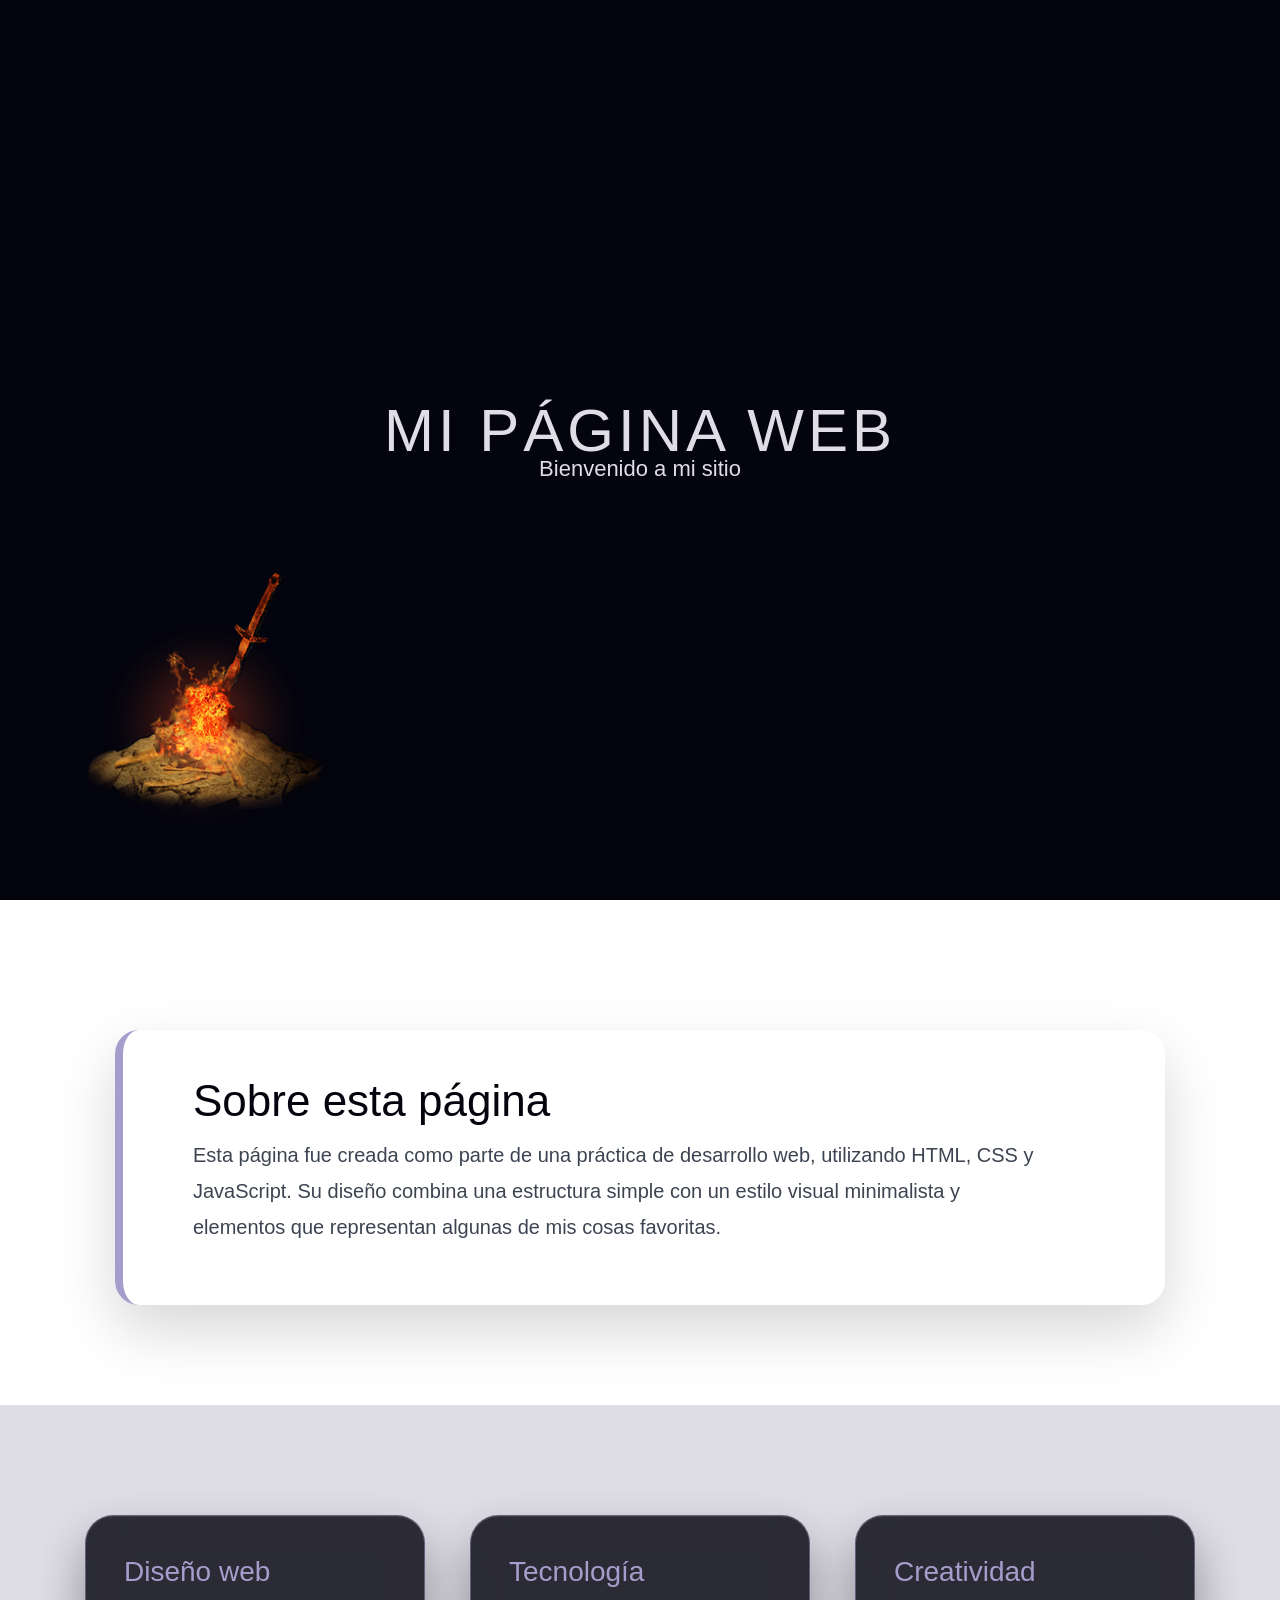
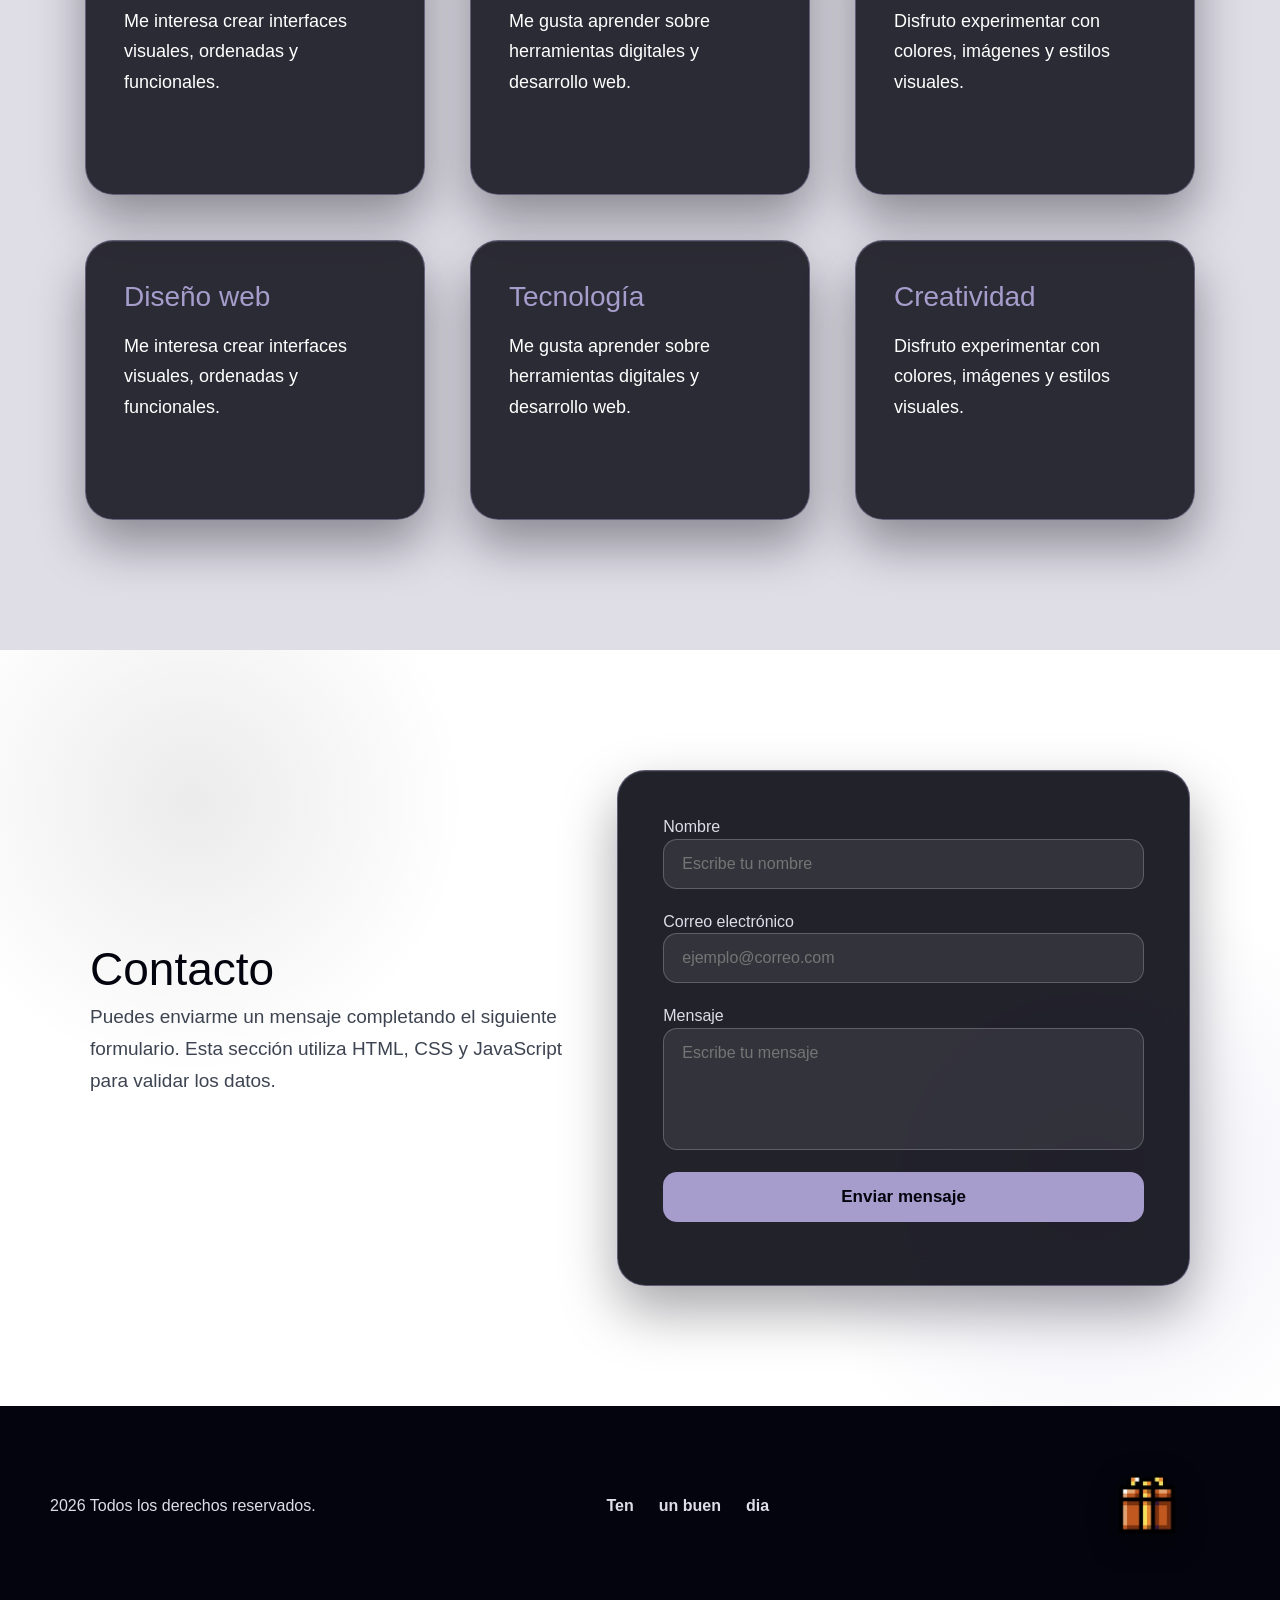
==== index.html @ 9cde6b30 "first commit" ====
<!DOCTYPE html>
<html lang="en">

<head>
    <meta charset="UTF-8">
    <meta name="viewport" content="width=device-width, initial-scale=1.0">
    <link rel="stylesheet" href="./styles/index.css">
    <link rel="stylesheet" href="./styles/Reset_styles.css">
    <title>mI WEB</title>
</head>

<body>
    <!-- Zona 1: Encabezado -->
    <header class="encabezado">
        <h1>Mi Página Web</h1>
        <p>Bienvenido a mi sitio</p>
        <img src="./assets/0_bca8b_759afe3e_orig1.webp" alt="Imagen decorativa" class="imagen-esquina">
    </header>

    <!-- Zona 2: Sobre esta página -->
    <section class="seccion-principal">
        <div class="seccion-contenedor">
            <h2>Sobre esta página</h2>
            <p>
                Esta página fue creada como parte de una práctica de desarrollo web,
                utilizando HTML, CSS y JavaScript. Su diseño combina una estructura simple
                con un estilo visual minimalista y elementos que representan algunas de mis cosas favoritas.
            </p>
        </div>
    </section>

    <!-- Zona 3: Intereses -->
    <main class="contenido">
        <article class="tarjeta">
            <h3>Diseño web</h3>
            <p>Me interesa crear interfaces visuales, ordenadas y funcionales.</p>
        </article>

        <article class="tarjeta">
            <h3>Tecnología</h3>
            <p>Me gusta aprender sobre herramientas digitales y desarrollo web.</p>
        </article>

        <article class="tarjeta">
            <h3>Creatividad</h3>
            <p>Disfruto experimentar con colores, imágenes y estilos visuales.</p>
        </article>
        <article class="tarjeta">
            <h3>Diseño web</h3>
            <p>Me interesa crear interfaces visuales, ordenadas y funcionales.</p>
        </article>

        <article class="tarjeta">
            <h3>Tecnología</h3>
            <p>Me gusta aprender sobre herramientas digitales y desarrollo web.</p>
        </article>

        <article class="tarjeta">
            <h3>Creatividad</h3>
            <p>Disfruto experimentar con colores, imágenes y estilos visuales.</p>
        </article>
    </main>

    <!-- Zona 4: Formulario de contacto -->
    <section class="seccion-contacto">
        <div class="contacto-contenedor">
            <div class="contacto-info">
                <h2>Contacto</h2>
                <p>
                    Puedes enviarme un mensaje completando el siguiente formulario.
                    Esta sección utiliza HTML, CSS y JavaScript para validar los datos.
                </p>
            </div>

            <form class="formulario-contacto" id="formularioContacto">
                <div class="campo-formulario">
                    <label for="nombre">Nombre</label>
                    <input type="text" id="nombre" name="nombre" placeholder="Escribe tu nombre">
                </div>

                <div class="campo-formulario">
                    <label for="correo">Correo electrónico</label>
                    <input type="email" id="correo" name="correo" placeholder="ejemplo@correo.com">
                </div>

                <div class="campo-formulario">
                    <label for="mensaje">Mensaje</label>
                    <textarea id="mensaje" name="mensaje" rows="5" placeholder="Escribe tu mensaje"></textarea>
                </div>

                <button type="submit" class="boton-enviar">Enviar mensaje</button>

                <p class="mensaje-formulario" id="mensajeFormulario"></p>
            </form>
        </div>
    </section>

    <!-- Zona 5: Pie de página -->
    <footer class="pie-pagina">
        <div class="footer-contenido">

            <div class="footer-texto">
                <p> 2026 Todos los derechos reservados.</p>
            </div>

            <div class="footer-links">
                <a href="#">Ten</a>
                <a href="#">un buen</a>
                <a href="#">dia</a>
            </div>

            <img src="./assets/Present.webp" alt="Imagen decorativa" class="imagen-footer">

        </div>
    </footer>

    <!-- Enlace con el archivo JavaScript -->
    <script src="script.js"></script>
</body>

</html>
---- styles/index.css ----
/* -------Zona 1: Encabezado------- */
.encabezado {
    height: 100vh;
    background-color: var(--color-primario);
    color: var(--color-secundario);

    display: flex;
    flex-direction: column;
    justify-content: center;
    align-items: center;

    text-align: center;

    position: relative;
    overflow: hidden;
}

.imagen-esquina {
    position: absolute;
    left: 80px;
    bottom: 80px;

    width: 250px;
    height: auto;
}

.encabezado h1 {
    font-size: 60px;
    margin: 0;
    letter-spacing: 4px;
    text-transform: uppercase;
}

.encabezado p {
    font-size: 22px;
    margin-top: 15px;
    color: var(--color-secundario );
}

/* -------Zona 2: Sobre esta página------- */

.seccion-principal {
    background-color: var(--base-100);
    color: var(--color-primario);

    padding: 130px 20px 100px;
}

.seccion-contenedor {
    max-width: 1050px;
    min-height: 260px;
    margin: 0 auto;

    background-color: rgba(255, 255, 255, 0.85);
    padding: 60px 70px;

    border-radius: 24px;
    border-left: 8px solid var(--c-purple);

    box-shadow: 0 25px 60px rgba(4, 4, 14, 0.16);

    display: flex;
    flex-direction: column;
    justify-content: center;
}

.seccion-contenedor h2 {
    margin: 0 0 25px 0;
    font-size: 44px;
    color: var(--color-primario);
}

.seccion-contenedor p {
    margin: 0;
    max-width: 850px;

    font-size: 20px;
    line-height: 1.8;
    color: var(--neutral);
}


/* -------Zona 3: Intereses------- */

.contenido {
    padding: 110px 60px 130px;

    display: flex;
    justify-content: center;
    align-items: stretch;
    gap: 45px;
    flex-wrap: wrap;
}

.tarjeta {
    width: 340px;
    min-height: 280px;

    background: rgba(4, 4, 14, 0.82);
    color: var(--base-100);

    padding: 45px 38px;
    border-radius: 28px;

    border: 1px solid rgba(166, 157, 204, 0.45);

    backdrop-filter: blur(18px);
    -webkit-backdrop-filter: blur(18px);

    box-shadow:
        0 25px 50px rgba(4, 4, 14, 0.38),
        inset 0 1px 0 rgba(255, 255, 255, 0.08);

    transition: 0.3s ease;
}

.tarjeta:hover {
    transform: translateY(-12px) scale(1.02);

    background: rgba(4, 4, 14, 0.9);

    box-shadow:
        0 35px 70px rgba(4, 4, 14, 0.48),
        0 0 30px rgba(166, 157, 204, 0.35);

    border-color: var(--c-purple);
}

.tarjeta h3 {
    margin: 0 0 22px 0;

    font-size: 28px;
    color: var(--c-purple);
}

.tarjeta p {
    margin: 0;

    font-size: 18px;
    line-height: 1.7;
    color: var(--secondary);
}

/* -------Zona 4: Formulario de contacto------- */

.seccion-contacto {
    background:
        radial-gradient(circle at 15% 20%, rgba(4, 4, 14, 0.08), transparent 22%),
        radial-gradient(circle at 85% 70%, rgba(166, 157, 204, 0.20), transparent 25%),
        var(--base-100);

    padding: 120px 60px;
    color: var(--color-primario);
}

.contacto-contenedor {
    max-width: 1100px;
    margin: 0 auto;

    display: grid;
    grid-template-columns: 1fr 1.2fr;
    gap: 50px;
    align-items: center;
}

.contacto-info h2 {
    font-size: 46px;
    margin: 0 0 20px 0;
    color: var(--color-primario);
}

.contacto-info p {
    font-size: 19px;
    line-height: 1.7;
    color: var(--neutral);
    margin: 0;
}

.formulario-contacto {
    background: rgba(4, 4, 14, 0.88);
    padding: 45px;
    border-radius: 28px;

    border: 1px solid rgba(166, 157, 204, 0.45);

    backdrop-filter: blur(18px);
    -webkit-backdrop-filter: blur(18px);

    box-shadow:
        0 25px 55px rgba(4, 4, 14, 0.35),
        inset 0 1px 0 rgba(255, 255, 255, 0.08);
}

.campo-formulario {
    display: flex;
    flex-direction: column;
    margin-bottom: 22px;
    color: var(--color-secundario);
}

.campo-formulario input,
.campo-formulario textarea {
    width: 100%;
    padding: 15px 18px;

    background-color: rgba(255, 255, 255, 0.08);
    color: var(--base-100);

    border: 1px solid rgba(223, 221, 230, 0.25);
    border-radius: 14px;

    font-size: 16px;
    outline: none;

    transition: 0.3s ease;
}

.campo-formulario input:focus,
.campo-formulario textarea:focus {
    border-color: var(--c-purple);
}

.campo-formulario textarea {
    resize: none;
}

.boton-enviar {
    width: 100%;
    padding: 15px 20px;

    background-color: var(--c-purple);
    color: var(--color-primario);

    border: none;
    border-radius: 14px;

    font-size: 17px;
    font-weight: bold;
    cursor: pointer;

    transition: 0.3s ease;
}

.boton-enviar:hover {
    background-color: var(--secondary);
    transform: translateY(-3px);
    box-shadow: 0 12px 25px rgba(166, 157, 204, 0.35);
}

.mensaje-formulario {
    margin-top: 18px;
    font-size: 15px;
    text-align: center;
    color: var(--secondary);
}

/* Responsive */
@media (max-width: 768px) {
    .seccion-contacto {
        padding: 80px 25px;
    }

    .contacto-contenedor {
        grid-template-columns: 1fr;
    }

    .contacto-info {
        text-align: center;
    }

    .contacto-info h2 {
        font-size: 38px;
    }

    .formulario-contacto {
        padding: 35px 25px;
    }
}

/* -------Zona 5: FOOTER------- */

.pie-pagina {
    background-color: var(--color-primario);
    color: var(--color-secundario);

    padding: 35px 50px;
    min-height: 15vh;

    display: flex;
    align-items: center;
}

.footer-contenido {
    width: 100%;

    display: flex;
    justify-content: space-between;
    align-items: center;
    gap: 30px;
}

.footer-texto h3 {
    margin: 0 0 10px 0;
    font-size: 28px;
    letter-spacing: 2px;
    color: var(--base-100);
}

.footer-texto p {
    margin: 0;
    color: var(--color-secundario );
}

.footer-links {
    display: flex;
    gap: 25px;
    flex-wrap: wrap;
}

.footer-links a {
    color: var(--color-secundario );
    text-decoration: none;
    font-weight: bold;
    transition: 0.3s ease;
}

.footer-links a:hover {
    color: var(--c-purple);
    transform: translateY(-3px);
}

.imagen-footer {
    width: 170px;
    height: auto;
    object-fit: contain;
    filter: drop-shadow(0 8px 15px rgba(0, 0, 0, 0.4));
}
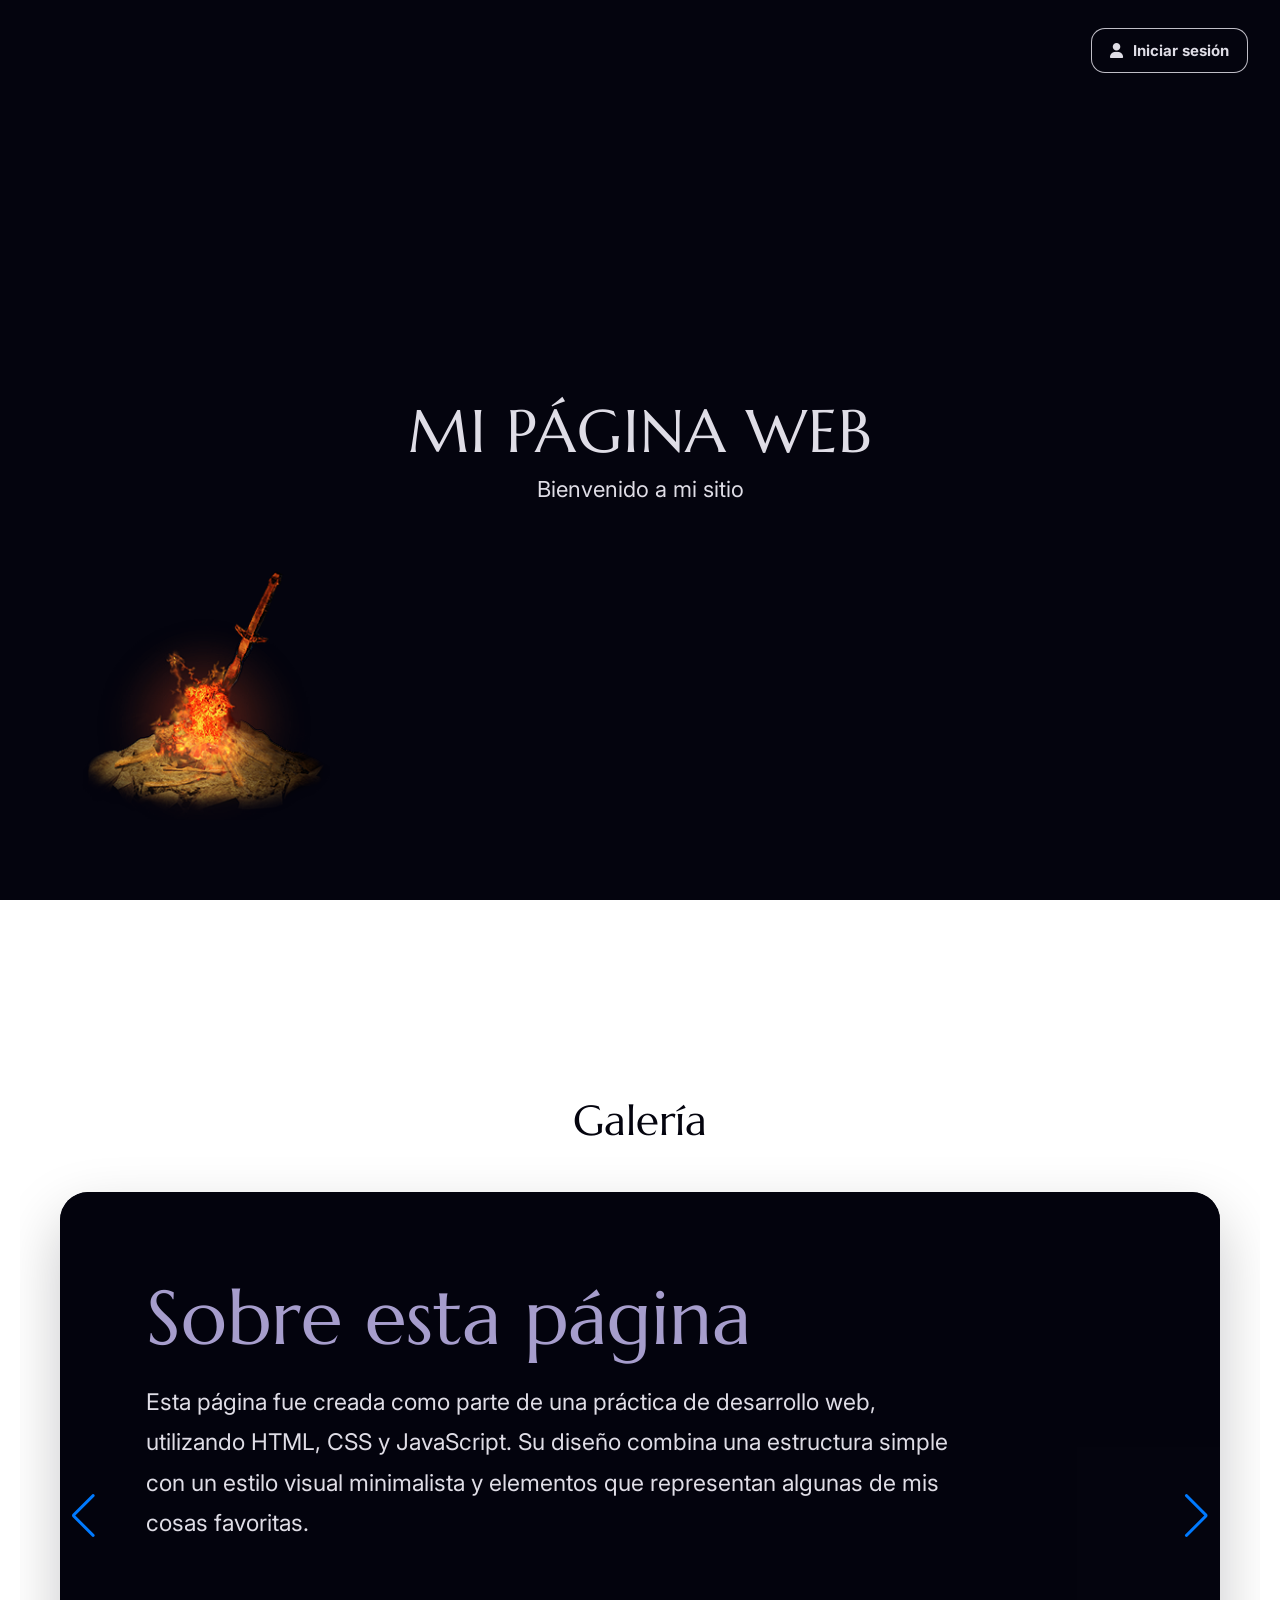
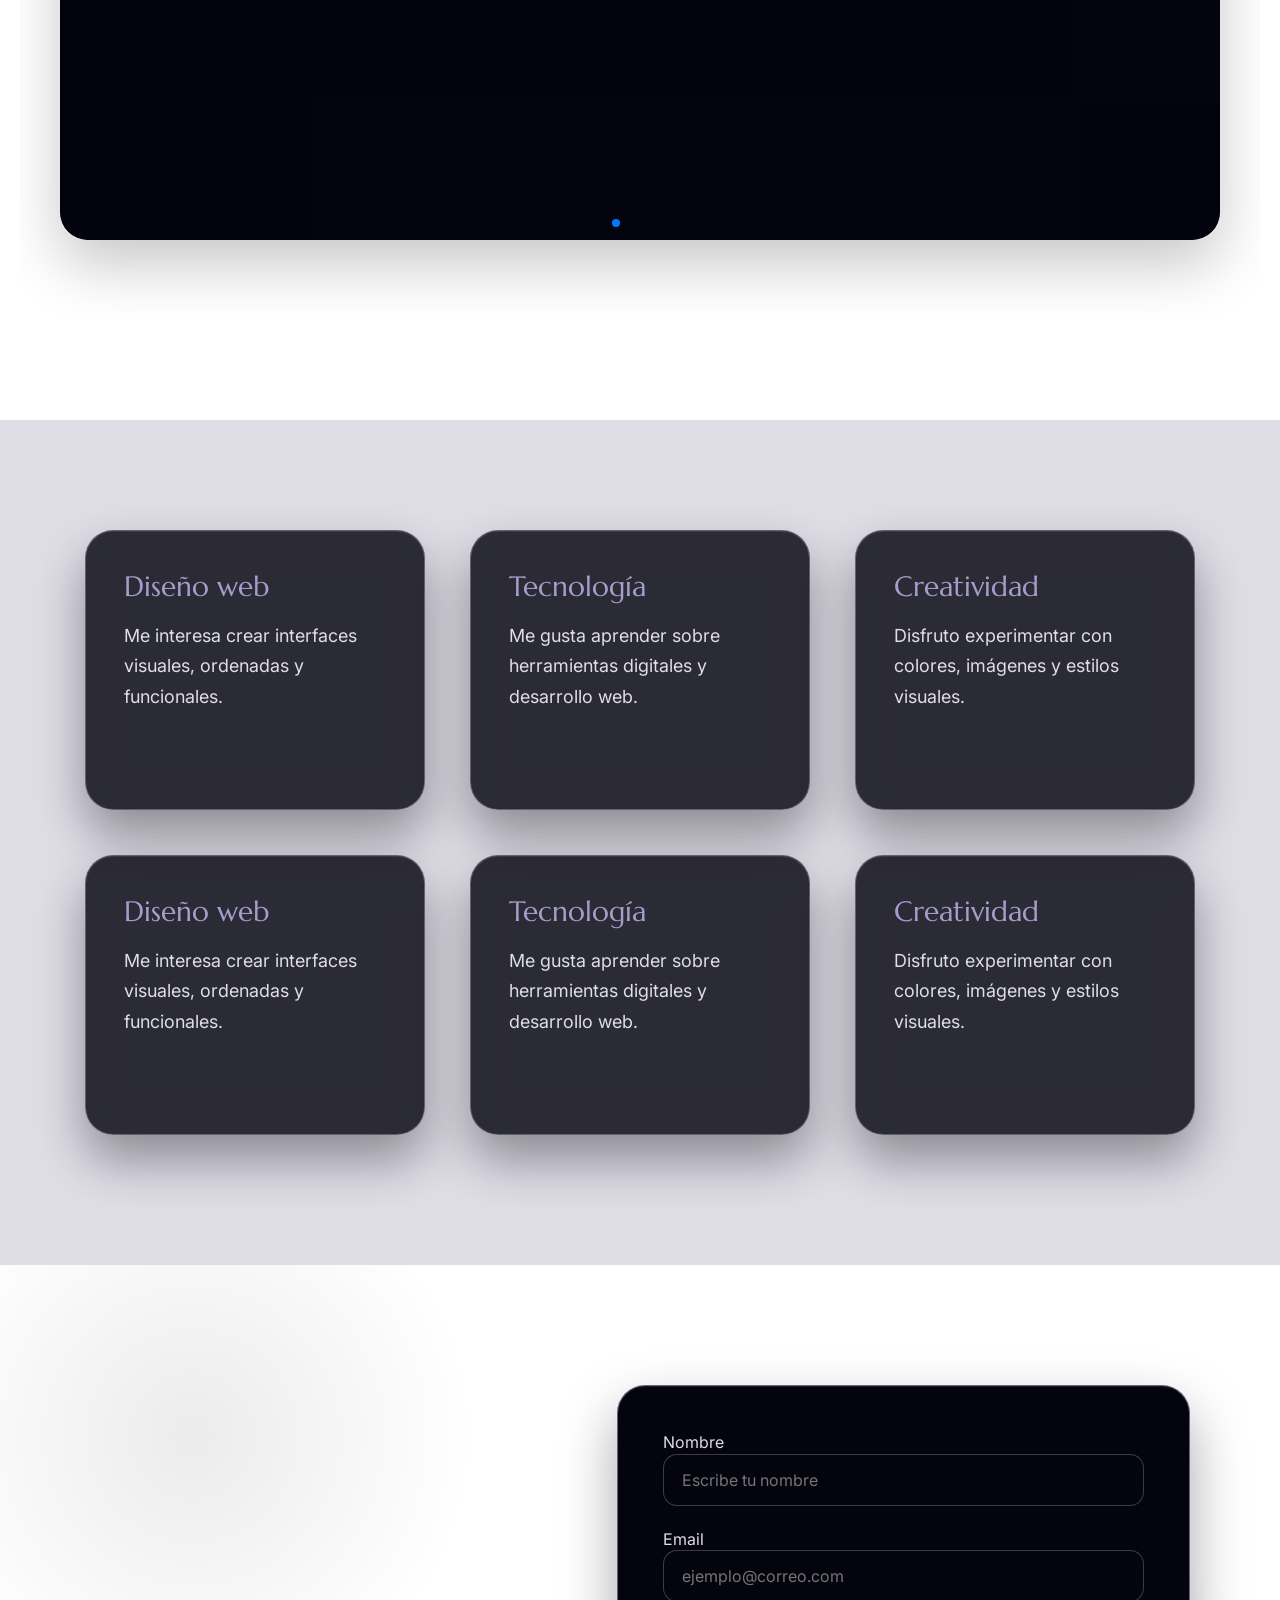
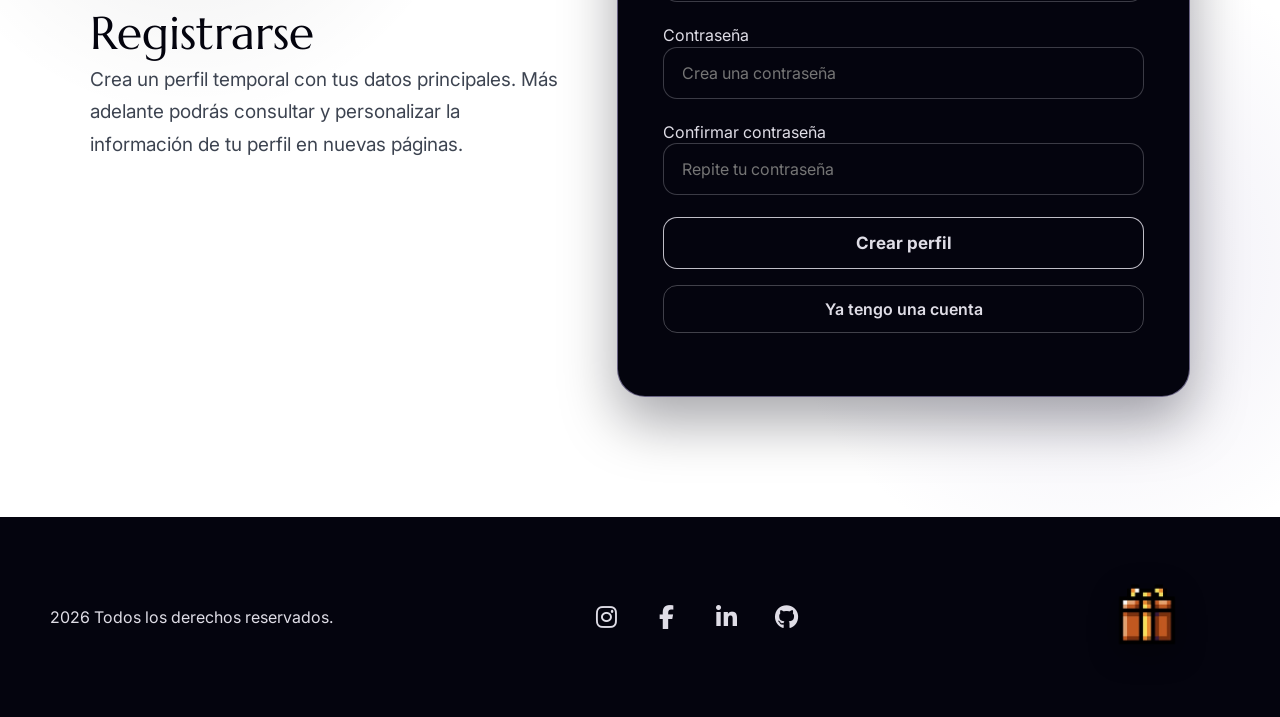
==== commit 75862e84: "segundo commit" ====
--- a/index.html
+++ b/index.html
@@ -1,17 +1,44 @@
 <!DOCTYPE html>
-<html lang="en">
+<html lang="es">
 
 <head>
     <meta charset="UTF-8">
     <meta name="viewport" content="width=device-width, initial-scale=1.0">
+    <!-- Fuentes del proyecto -->
+    <link rel="preconnect" href="https://fonts.googleapis.com">
+    <link rel="preconnect" href="https://fonts.gstatic.com" crossorigin>
+    <link
+        href="https://fonts.googleapis.com/css2?family=Inter:wght@400;500;600;700&family=Marcellus&display=swap"
+        rel="stylesheet">
     <link rel="stylesheet" href="./styles/index.css">
     <link rel="stylesheet" href="./styles/Reset_styles.css">
+    <link rel="stylesheet" href="./styles/swiper.css">
+    <link rel="stylesheet" href="https://cdnjs.cloudflare.com/ajax/libs/font-awesome/6.5.1/css/all.min.css">
+    <!-- Librería del slider -->
+    <link rel="stylesheet" href="https://cdn.jsdelivr.net/npm/swiper@11/swiper-bundle.min.css" />
+    <script src="https://cdn.jsdelivr.net/npm/swiper@11/swiper-bundle.min.js"></script>
     <title>mI WEB</title>
 </head>
 
 <body>
     <!-- Zona 1: Encabezado -->
     <header class="encabezado">
+        <button type="button" class="boton-login-hero boton-brasa" id="abrirLoginHero">
+            <i class="fa-solid fa-user" aria-hidden="true"></i>
+            Iniciar sesión
+        </button>
+
+        <!-- Brasas decorativas de la fogata -->
+        <div class="brasas" aria-hidden="true">
+            <span></span>
+            <span></span>
+            <span></span>
+            <span></span>
+            <span></span>
+            <span></span>
+            <span></span>
+            <span></span>
+        </div>
         <h1>Mi Página Web</h1>
         <p>Bienvenido a mi sitio</p>
         <img src="./assets/0_bca8b_759afe3e_orig1.webp" alt="Imagen decorativa" class="imagen-esquina">
@@ -19,14 +46,49 @@
 
     <!-- Zona 2: Sobre esta página -->
     <section class="seccion-principal">
-        <div class="seccion-contenedor">
-            <h2>Sobre esta página</h2>
-            <p>
-                Esta página fue creada como parte de una práctica de desarrollo web,
-                utilizando HTML, CSS y JavaScript. Su diseño combina una estructura simple
-                con un estilo visual minimalista y elementos que representan algunas de mis cosas favoritas.
-            </p>
-        </div>
+        <!-- Slider principal -->
+
+        <section class="slider-seccion">
+
+            <h2 class="slider-titulo">Galería</h2>
+
+            <div class="swiper miSlider">
+
+                <div class="swiper-wrapper">
+
+                    <div class="swiper-slide slide-intro">
+                        <h2>Sobre esta página</h2>
+                        <p>
+                            Esta página fue creada como parte de una práctica de desarrollo web,
+                            utilizando HTML, CSS y JavaScript. Su diseño combina una estructura simple
+                            con un estilo visual minimalista y elementos que representan algunas de mis cosas favoritas.
+                        </p>
+                    </div>
+
+                    <div class="swiper-slide tarjeta-slider">
+                        <img src="./assets/slide-01.jpg" alt="Ilustración estilo anime con guitarra">
+                    </div>
+
+                    <div class="swiper-slide tarjeta-slider">
+                        <img src="./assets/slide-02.jpg" alt="Ilustración estilo anime con fondo morado">
+                    </div>
+
+                    <div class="swiper-slide tarjeta-slider">
+                        <img src="./assets/slide-03.jpg" alt="Ilustración estilo anime con fondo azul">
+                    </div>
+
+                </div>
+
+                <!-- Flechas -->
+                <div class="swiper-button-next"></div>
+                <div class="swiper-button-prev"></div>
+
+                <!-- Paginación -->
+                <div class="swiper-pagination"></div>
+
+            </div>
+
+        </section>
     </section>
 
     <!-- Zona 3: Intereses -->
@@ -61,39 +123,102 @@
         </article>
     </main>
 
-    <!-- Zona 4: Formulario de contacto -->
+    <!-- Zona 4: Formulario de registro -->
     <section class="seccion-contacto">
         <div class="contacto-contenedor">
             <div class="contacto-info">
-                <h2>Contacto</h2>
+                <h2>Registrarse</h2>
                 <p>
-                    Puedes enviarme un mensaje completando el siguiente formulario.
-                    Esta sección utiliza HTML, CSS y JavaScript para validar los datos.
+                    Crea un perfil temporal con tus datos principales.
+                    Más adelante podrás consultar y personalizar la información de tu perfil en nuevas páginas.
                 </p>
             </div>
 
-            <form class="formulario-contacto" id="formularioContacto">
-                <div class="campo-formulario">
-                    <label for="nombre">Nombre</label>
-                    <input type="text" id="nombre" name="nombre" placeholder="Escribe tu nombre">
-                </div>
-
-                <div class="campo-formulario">
-                    <label for="correo">Correo electrónico</label>
-                    <input type="email" id="correo" name="correo" placeholder="ejemplo@correo.com">
-                </div>
-
-                <div class="campo-formulario">
-                    <label for="mensaje">Mensaje</label>
-                    <textarea id="mensaje" name="mensaje" rows="5" placeholder="Escribe tu mensaje"></textarea>
-                </div>
-
-                <button type="submit" class="boton-enviar">Enviar mensaje</button>
-
-                <p class="mensaje-formulario" id="mensajeFormulario"></p>
+            <form class="formulario-contacto" id="formularioRegistro">
+                <div class="campo-formulario">
+                    <label for="nombreRegistro">Nombre</label>
+                    <input type="text" id="nombreRegistro" name="nombre" placeholder="Escribe tu nombre">
+                </div>
+
+                <div class="campo-formulario">
+                    <label for="emailRegistro">Email</label>
+                    <input type="email" id="emailRegistro" name="email" placeholder="ejemplo@correo.com">
+                </div>
+
+                <div class="campo-formulario">
+                    <label for="passwordRegistro">Contraseña</label>
+                    <input type="password" id="passwordRegistro" name="password" placeholder="Crea una contraseña">
+                </div>
+
+                <div class="campo-formulario">
+                    <label for="confirmarPassword">Confirmar contraseña</label>
+                    <input type="password" id="confirmarPassword" name="confirmarPassword" placeholder="Repite tu contraseña">
+                </div>
+
+                <button type="submit" class="boton-enviar boton-brasa">Crear perfil</button>
+
+                <button type="button" class="boton-cuenta" id="abrirLogin">Ya tengo una cuenta</button>
+
+                <p class="mensaje-formulario" id="mensajeRegistro"></p>
             </form>
         </div>
     </section>
+
+    <div class="modal-login" id="modalLogin" aria-hidden="true">
+        <div class="modal-contenido" role="dialog" aria-modal="true" aria-labelledby="tituloLogin">
+            <button type="button" class="modal-cerrar" id="cerrarLogin" aria-label="Cerrar inicio de sesión">
+                <i class="fa-solid fa-xmark" aria-hidden="true"></i>
+            </button>
+
+            <div class="modal-vistas" id="modalVistas">
+                <div class="modal-panel">
+                    <h2 id="tituloLogin">Iniciar sesión</h2>
+                    <p>Ingresa tus datos para continuar con tu perfil temporal.</p>
+
+                    <form class="formulario-login" id="formularioLogin">
+                        <div class="campo-formulario">
+                            <label for="nombreLogin">Nombre</label>
+                            <input type="text" id="nombreLogin" name="nombre" placeholder="Escribe tu nombre">
+                        </div>
+
+                        <div class="campo-formulario">
+                            <label for="emailLogin">Email</label>
+                            <input type="email" id="emailLogin" name="email" placeholder="ejemplo@correo.com">
+                        </div>
+
+                        <div class="campo-formulario">
+                            <label for="passwordLogin">Contraseña</label>
+                            <input type="password" id="passwordLogin" name="password" placeholder="Escribe tu contraseña">
+                        </div>
+
+                        <button type="submit" class="boton-enviar boton-brasa">Entrar</button>
+
+                        <button type="button" class="boton-texto" id="abrirRecuperacion">Olvidé mi contraseña</button>
+
+                        <p class="mensaje-formulario" id="mensajeLogin"></p>
+                    </form>
+                </div>
+
+                <div class="modal-panel">
+                    <h2>Recuperar contraseña</h2>
+                    <p>Escribe el email de tu perfil temporal para iniciar el proceso de recuperación.</p>
+
+                    <form class="formulario-login" id="formularioRecuperacion">
+                        <div class="campo-formulario">
+                            <label for="emailRecuperacion">Email</label>
+                            <input type="email" id="emailRecuperacion" name="email" placeholder="ejemplo@correo.com">
+                        </div>
+
+                        <button type="submit" class="boton-enviar boton-brasa">Recuperar contraseña</button>
+
+                        <button type="button" class="boton-texto" id="volverLogin">Volver a iniciar sesión</button>
+
+                        <p class="mensaje-formulario" id="mensajeRecuperacion"></p>
+                    </form>
+                </div>
+            </div>
+        </div>
+    </div>
 
     <!-- Zona 5: Pie de página -->
     <footer class="pie-pagina">
@@ -104,9 +229,38 @@
             </div>
 
             <div class="footer-links">
-                <a href="#">Ten</a>
-                <a href="#">un buen</a>
-                <a href="#">dia</a>
+                <a href="#" aria-label="Instagram">
+                    <i class="fa-brands fa-instagram" aria-hidden="true"></i>
+                    <span class="icono-brasas" aria-hidden="true">
+                        <span></span>
+                        <span></span>
+                        <span></span>
+                    </span>
+                </a>
+                <a href="#" aria-label="Facebook">
+                    <i class="fa-brands fa-facebook-f" aria-hidden="true"></i>
+                    <span class="icono-brasas" aria-hidden="true">
+                        <span></span>
+                        <span></span>
+                        <span></span>
+                    </span>
+                </a>
+                <a href="#" aria-label="LinkedIn">
+                    <i class="fa-brands fa-linkedin-in" aria-hidden="true"></i>
+                    <span class="icono-brasas" aria-hidden="true">
+                        <span></span>
+                        <span></span>
+                        <span></span>
+                    </span>
+                </a>
+                <a href="#" aria-label="GitHub">
+                    <i class="fa-brands fa-github" aria-hidden="true"></i>
+                    <span class="icono-brasas" aria-hidden="true">
+                        <span></span>
+                        <span></span>
+                        <span></span>
+                    </span>
+                </a>
             </div>
 
             <img src="./assets/Present.webp" alt="Imagen decorativa" class="imagen-footer">
@@ -118,4 +272,4 @@
     <script src="script.js"></script>
 </body>
 
-</html>+</html>
--- a/styles/index.css
+++ b/styles/index.css
@@ -15,6 +15,129 @@
     overflow: hidden;
 }
 
+.boton-login-hero {
+    position: absolute !important;
+    top: 28px;
+    right: 32px;
+    left: auto;
+    bottom: auto;
+    z-index: 2;
+
+    display: inline-flex;
+    align-items: center;
+    justify-content: center;
+    gap: 10px;
+
+    padding: 12px 18px;
+    color: var(--color-primario);
+    background-color: var(--c-purple);
+    border-radius: 14px;
+    font-size: 15px;
+    font-weight: 700;
+    cursor: pointer;
+    transition: 0.3s ease;
+}
+
+.boton-login-hero:hover {
+    background-color: var(--color-secundario);
+    transform: translateY(-3px);
+    box-shadow: 0 12px 25px rgba(166, 157, 204, 0.35);
+}
+
+.boton-login-hero:focus-visible {
+    outline: 2px solid var(--color-secundario);
+    outline-offset: 4px;
+}
+
+/* Brasas animadas de la fogata */
+.brasas {
+    position: absolute;
+    left: 185px;
+    bottom: 190px;
+    width: 140px;
+    height: 180px;
+    pointer-events: none;
+}
+
+.brasas span {
+    position: absolute;
+    bottom: 0;
+    width: 5px;
+    height: 5px;
+    border-radius: 50%;
+    background-color: #f6a23a;
+    box-shadow: 0 0 12px rgba(246, 132, 39, 0.85);
+    opacity: 0;
+    animation: subir-brasa 4s linear infinite;
+}
+
+.brasas span:nth-child(1) {
+    left: 18px;
+    animation-delay: 0s;
+}
+
+.brasas span:nth-child(2) {
+    left: 42px;
+    width: 4px;
+    height: 4px;
+    animation-delay: 0.8s;
+}
+
+.brasas span:nth-child(3) {
+    left: 66px;
+    animation-delay: 1.5s;
+}
+
+.brasas span:nth-child(4) {
+    left: 88px;
+    width: 3px;
+    height: 3px;
+    animation-delay: 2.1s;
+}
+
+.brasas span:nth-child(5) {
+    left: 110px;
+    animation-delay: 2.8s;
+}
+
+.brasas span:nth-child(6) {
+    left: 28px;
+    width: 3px;
+    height: 3px;
+    animation-delay: 3.3s;
+}
+
+.brasas span:nth-child(7) {
+    left: 78px;
+    width: 4px;
+    height: 4px;
+    animation-delay: 3.7s;
+}
+
+.brasas span:nth-child(8) {
+    left: 122px;
+    width: 3px;
+    height: 3px;
+    animation-delay: 1.1s;
+}
+
+/* Movimiento suave de las brasas */
+@keyframes subir-brasa {
+    0% {
+        transform: translate(0, 0) scale(0.8);
+        opacity: 0;
+    }
+
+    20% {
+        opacity: 0.75;
+    }
+
+    100% {
+        transform: translate(18px, -160px) scale(0.35);
+        opacity: 0;
+    }
+}
+
 .imagen-esquina {
     position: absolute;
     left: 80px;
@@ -25,16 +148,47 @@
 }
 
 .encabezado h1 {
-    font-size: 60px;
+    max-width: min(900px, 90vw);
+    font-size: clamp(38px, 7vw, 60px);
+    line-height: 1.05;
     margin: 0;
-    letter-spacing: 4px;
+    letter-spacing: 1px;
     text-transform: uppercase;
+    position: relative;
+    z-index: 1;
 }
 
 .encabezado p {
     font-size: 22px;
     margin-top: 15px;
     color: var(--color-secundario );
+    position: relative;
+    z-index: 1;
+}
+
+/* Ajuste del encabezado en pantallas pequeñas */
+@media (max-width: 520px) {
+    .boton-login-hero {
+        top: 18px;
+        right: 18px;
+        left: auto;
+        bottom: auto;
+        padding: 10px 13px;
+        font-size: 14px;
+    }
+
+    .imagen-esquina {
+        left: 50%;
+        bottom: 80px;
+        width: 220px;
+        transform: translateX(-50%);
+    }
+
+    .brasas {
+        left: 50%;
+        bottom: 190px;
+        transform: translateX(-50%);
+    }
 }
 
 /* -------Zona 2: Sobre esta página------- */
@@ -177,14 +331,14 @@
 }
 
 .formulario-contacto {
-    background: rgba(4, 4, 14, 0.88);
+    background: var(--color-primario);
     padding: 45px;
     border-radius: 28px;
 
-    border: 1px solid rgba(166, 157, 204, 0.45);
-
-    backdrop-filter: blur(18px);
-    -webkit-backdrop-filter: blur(18px);
+    border: 1px solid rgba(166, 157, 204, 0.62);
+
+    backdrop-filter: none;
+    -webkit-backdrop-filter: none;
 
     box-shadow:
         0 25px 55px rgba(4, 4, 14, 0.35),
@@ -203,7 +357,7 @@
     width: 100%;
     padding: 15px 18px;
 
-    background-color: rgba(255, 255, 255, 0.08);
+    background-color: var(--color-primario);
     color: var(--base-100);
 
     border: 1px solid rgba(223, 221, 230, 0.25);
@@ -245,6 +399,25 @@
     background-color: var(--secondary);
     transform: translateY(-3px);
     box-shadow: 0 12px 25px rgba(166, 157, 204, 0.35);
+}
+
+.boton-cuenta {
+    width: 100%;
+    margin-top: 16px;
+    color: var(--color-secundario);
+    border: 1px solid rgba(223, 221, 230, 0.28);
+    border-radius: 14px;
+    padding: 13px 20px;
+    font-size: 16px;
+    font-weight: 600;
+    cursor: pointer;
+    transition: 0.3s ease;
+}
+
+.boton-cuenta:hover {
+    color: var(--color-primario);
+    background-color: var(--color-secundario);
+    transform: translateY(-3px);
 }
 
 .mensaje-formulario {
@@ -254,6 +427,138 @@
     color: var(--secondary);
 }
 
+.mensaje-formulario.activo {
+    min-height: 22px;
+}
+
+.modal-login {
+    position: fixed;
+    inset: 0;
+    z-index: 20;
+    background-color: rgba(4, 4, 14, 0.72);
+    padding: 24px;
+
+    display: grid;
+    place-items: center;
+
+    opacity: 0;
+    visibility: hidden;
+    pointer-events: none;
+    transition: 0.3s ease;
+}
+
+.modal-login.activo {
+    opacity: 1;
+    visibility: visible;
+    pointer-events: auto;
+}
+
+.modal-contenido {
+    width: min(100%, 480px);
+    max-height: min(680px, 90vh);
+    overflow: hidden;
+    position: relative;
+
+    background: var(--color-primario);
+    color: var(--color-secundario);
+    padding: 0;
+    border-radius: 24px;
+    border: 1px solid rgba(166, 157, 204, 0.45);
+    box-shadow:
+        0 30px 80px rgba(4, 4, 14, 0.55),
+        inset 0 1px 0 rgba(255, 255, 255, 0.08);
+
+    transform: translateY(16px) scale(0.98);
+    transition: 0.3s ease;
+}
+
+.modal-login.activo .modal-contenido {
+    transform: translateY(0) scale(1);
+}
+
+.modal-vistas {
+    width: 100%;
+    display: flex;
+    transition: transform 0.45s ease;
+    will-change: transform;
+}
+
+.modal-login.recuperando .modal-vistas {
+    transform: translateX(-100%);
+}
+
+.modal-panel {
+    width: 100%;
+    min-width: 100%;
+    max-width: 100%;
+    padding: 44px;
+    max-height: min(590px, 82vh);
+    overflow-y: auto;
+    flex: 0 0 100%;
+    scrollbar-width: none;
+}
+
+.modal-panel::-webkit-scrollbar {
+    display: none;
+}
+
+.modal-contenido h2 {
+    margin: 0 0 14px;
+    font-size: 36px;
+    color: var(--c-purple);
+}
+
+.modal-contenido p {
+    margin: 0 0 28px;
+    color: var(--color-secundario);
+    line-height: 1.6;
+}
+
+.modal-cerrar {
+    width: 40px;
+    height: 40px;
+    position: absolute;
+    top: 18px;
+    right: 18px;
+    z-index: 2;
+
+    color: var(--color-secundario);
+    border: 1px solid rgba(223, 221, 230, 0.34);
+    border-radius: 50%;
+    cursor: pointer;
+
+    display: grid;
+    place-items: center;
+    transition: 0.3s ease;
+}
+
+.modal-cerrar:hover {
+    color: var(--color-primario);
+    background-color: var(--color-secundario);
+}
+
+.boton-enviar:focus-visible,
+.boton-cuenta:focus-visible,
+.boton-texto:focus-visible,
+.modal-cerrar:focus-visible {
+    outline: 2px solid var(--c-purple);
+    outline-offset: 4px;
+}
+
+.boton-texto {
+    margin: 16px auto 0;
+    color: var(--c-purple);
+    font-size: 15px;
+    font-weight: 600;
+    cursor: pointer;
+    transition: 0.3s ease;
+}
+
+.boton-texto:hover {
+    color: var(--color-secundario);
+    transform: translateY(-2px);
+}
+
 /* Responsive */
 @media (max-width: 768px) {
     .seccion-contacto {
@@ -275,9 +580,21 @@
     .formulario-contacto {
         padding: 35px 25px;
     }
-}
-
-/* -------Zona 5: FOOTER------- */
+
+    .modal-contenido {
+        width: min(100%, 430px);
+    }
+
+    .modal-panel {
+        padding: 38px 24px 28px;
+    }
+
+    .modal-contenido h2 {
+        font-size: 31px;
+    }
+}
+
+/* -------Zona 5: Pie de página------- */
 
 .pie-pagina {
     background-color: var(--color-primario);
@@ -313,20 +630,97 @@
 
 .footer-links {
     display: flex;
-    gap: 25px;
+    gap: 18px;
     flex-wrap: wrap;
+    align-items: center;
 }
 
 .footer-links a {
-    color: var(--color-secundario );
+    width: 42px;
+    height: 42px;
+    color: var(--color-secundario);
     text-decoration: none;
-    font-weight: bold;
+    font-size: 24px;
+    line-height: 1;
+    border-radius: 50%;
+    display: grid;
+    place-items: center;
+    position: relative;
+    overflow: visible;
     transition: 0.3s ease;
 }
 
 .footer-links a:hover {
-    color: var(--c-purple);
+    color: var(--color-secundario);
     transform: translateY(-3px);
+    text-shadow: 0 0 16px rgba(223, 221, 230, 0.65);
+}
+
+.footer-links a:focus-visible {
+    outline: 2px solid var(--c-purple);
+    outline-offset: 5px;
+}
+
+.footer-links i {
+    position: relative;
+    z-index: 1;
+}
+
+.icono-brasas {
+    position: absolute;
+    inset: auto auto 50% 50%;
+    width: 48px;
+    height: 58px;
+    transform: translate(-50%, 50%);
+    pointer-events: none;
+}
+
+.icono-brasas span {
+    position: absolute;
+    bottom: 12px;
+    width: 4px;
+    height: 4px;
+    border-radius: 50%;
+    background-color: #f6a23a;
+    box-shadow: 0 0 12px rgba(246, 132, 39, 0.85);
+    opacity: 0;
+}
+
+.footer-links a:hover .icono-brasas span,
+.footer-links a:focus-visible .icono-brasas span {
+    animation: subir-brasa-footer 1.7s linear infinite;
+}
+
+.icono-brasas span:nth-child(1) {
+    left: 13px;
+}
+
+.icono-brasas span:nth-child(2) {
+    left: 23px;
+    width: 3px;
+    height: 3px;
+    animation-delay: 0.35s;
+}
+
+.icono-brasas span:nth-child(3) {
+    left: 32px;
+    animation-delay: 0.7s;
+}
+
+@keyframes subir-brasa-footer {
+    0% {
+        transform: translate(0, 0) scale(0.8);
+        opacity: 0;
+    }
+
+    20% {
+        opacity: 0.75;
+    }
+
+    100% {
+        transform: translate(10px, -54px) scale(0.35);
+        opacity: 0;
+    }
 }
 
 .imagen-footer {
@@ -334,4 +728,361 @@
     height: auto;
     object-fit: contain;
     filter: drop-shadow(0 8px 15px rgba(0, 0, 0, 0.4));
-}+}
+
+/* -------Pagina de perfil------- */
+
+.pagina-perfil {
+    min-height: 100vh;
+    background:
+        radial-gradient(circle at 20% 25%, rgba(166, 157, 204, 0.18), transparent 28%),
+        var(--color-primario);
+    color: var(--color-secundario);
+}
+
+.perfil-contenedor {
+    min-height: 100vh;
+    padding: 70px 24px;
+    display: grid;
+    place-items: center;
+}
+
+.perfil-tarjeta {
+    width: min(100%, 620px);
+    padding: 46px;
+    background: rgba(255, 255, 255, 0.08);
+    border: 1px solid rgba(166, 157, 204, 0.45);
+    border-radius: 24px;
+    box-shadow:
+        0 30px 80px rgba(0, 0, 0, 0.38),
+        inset 0 1px 0 rgba(255, 255, 255, 0.08);
+}
+
+.perfil-etiqueta {
+    margin: 0 0 12px;
+    color: var(--c-purple);
+    font-weight: 700;
+    text-transform: uppercase;
+    letter-spacing: 1px;
+}
+
+.perfil-tarjeta h1 {
+    margin: 0 0 34px;
+    font-size: clamp(38px, 7vw, 58px);
+    line-height: 1.05;
+}
+
+.perfil-datos {
+    display: grid;
+    gap: 16px;
+}
+
+.perfil-datos div {
+    padding: 18px 20px;
+    border: 1px solid rgba(223, 221, 230, 0.18);
+    border-radius: 14px;
+    background-color: rgba(4, 4, 14, 0.38);
+}
+
+.perfil-datos span {
+    display: block;
+    margin-bottom: 7px;
+    color: var(--c-purple);
+    font-size: 14px;
+    font-weight: 700;
+    text-transform: uppercase;
+}
+
+.perfil-datos strong {
+    display: block;
+    color: var(--color-secundario);
+    font-size: 20px;
+    line-height: 1.35;
+    overflow-wrap: anywhere;
+}
+
+.perfil-volver {
+    width: fit-content;
+    margin-top: 30px;
+    padding: 13px 20px;
+    color: var(--color-primario);
+    background-color: var(--c-purple);
+    border-radius: 14px;
+    font-weight: 700;
+    transition: 0.3s ease;
+}
+
+.perfil-volver:hover {
+    background-color: var(--color-secundario);
+    transform: translateY(-3px);
+}
+
+.perfil-imagen-boton {
+    width: 150px;
+    height: 150px;
+    margin: 0 0 30px;
+    border: 2px solid rgba(223, 221, 230, 0.58);
+    border-radius: 50%;
+    overflow: hidden;
+    cursor: pointer;
+    transition: 0.3s ease;
+}
+
+.perfil-imagen-boton:hover {
+    transform: translateY(-4px);
+    box-shadow: 0 0 26px rgba(223, 221, 230, 0.32);
+}
+
+.perfil-imagen-boton img {
+    width: 100%;
+    height: 100%;
+    object-fit: cover;
+}
+
+.modal-imagen-perfil {
+    position: fixed;
+    inset: 0;
+    z-index: 30;
+    background-color: rgba(4, 4, 14, 0.76);
+    padding: 24px;
+
+    display: grid;
+    place-items: center;
+
+    opacity: 0;
+    visibility: hidden;
+    pointer-events: none;
+    transition: 0.3s ease;
+}
+
+.modal-imagen-perfil.activo {
+    opacity: 1;
+    visibility: visible;
+    pointer-events: auto;
+}
+
+.selector-imagen {
+    width: min(100%, 560px);
+    position: relative;
+    padding: 44px;
+    color: var(--color-secundario);
+    background-color: var(--color-primario);
+    border: 1px solid rgba(223, 221, 230, 0.42);
+    border-radius: 24px;
+    box-shadow: 0 30px 80px rgba(0, 0, 0, 0.5);
+    overflow: hidden;
+}
+
+.selector-imagen h2 {
+    margin: 0 0 12px;
+    color: var(--c-purple);
+    font-size: 36px;
+}
+
+.selector-imagen p {
+    margin: 0 0 28px;
+    color: var(--color-secundario);
+}
+
+.carrusel-perfil {
+    display: grid;
+    grid-template-columns: 44px 1fr 44px;
+    gap: 14px;
+    align-items: center;
+}
+
+.carrusel-ventana {
+    overflow: hidden;
+    border-radius: 18px;
+}
+
+.carrusel-pista {
+    display: flex;
+    transition: transform 0.4s ease;
+}
+
+.opcion-imagen {
+    min-width: 100%;
+    aspect-ratio: 1;
+    border: 2px solid transparent;
+    border-radius: 18px;
+    overflow: hidden;
+    cursor: pointer;
+    transition: 0.3s ease;
+}
+
+.opcion-imagen.activa {
+    border-color: var(--color-secundario);
+    box-shadow: 0 0 24px rgba(223, 221, 230, 0.24);
+}
+
+.opcion-imagen img {
+    width: 100%;
+    height: 100%;
+    object-fit: cover;
+}
+
+.carrusel-control {
+    width: 44px;
+    height: 44px;
+    color: var(--color-secundario);
+    border: 1px solid rgba(223, 221, 230, 0.5);
+    border-radius: 50%;
+    font-size: 34px;
+    line-height: 1;
+    cursor: pointer;
+    transition: 0.3s ease;
+}
+
+.carrusel-control:hover {
+    color: var(--color-primario);
+    background-color: var(--color-secundario);
+}
+
+.selector-confirmar {
+    width: 100%;
+    margin-top: 24px;
+    display: block;
+    text-align: center;
+}
+
+/* Boton reutilizable con cenizas */
+.boton-brasa {
+    position: relative;
+    overflow: visible;
+    color: var(--color-secundario);
+    background-color: var(--color-primario);
+    border: 1px solid rgba(223, 221, 230, 0.86);
+    box-shadow: none;
+}
+
+.boton-brasa::before,
+.boton-brasa::after {
+    content: "";
+    position: absolute;
+    bottom: 9px;
+    width: 5px;
+    height: 5px;
+    border-radius: 50%;
+    background-color: #f6a23a;
+    box-shadow: 0 0 12px rgba(246, 132, 39, 0.85);
+    opacity: 0;
+    pointer-events: none;
+}
+
+.boton-brasa::before {
+    left: 28%;
+}
+
+.boton-brasa::after {
+    left: 62%;
+    width: 4px;
+    height: 4px;
+    animation-delay: 0.36s;
+}
+
+.boton-brasa i::after {
+    content: "";
+    position: absolute;
+    left: 145%;
+    bottom: -2px;
+    width: 3px;
+    height: 3px;
+    border-radius: 50%;
+    background-color: #f6a23a;
+    box-shadow: 0 0 10px rgba(246, 132, 39, 0.8);
+    opacity: 0;
+    pointer-events: none;
+}
+
+.boton-brasa:hover,
+.boton-brasa:focus-visible {
+    color: var(--color-secundario);
+    background-color: var(--color-primario);
+    transform: translateY(-3px);
+    box-shadow:
+        0 14px 30px rgba(223, 221, 230, 0.34),
+        0 0 18px rgba(223, 221, 230, 0.45);
+}
+
+.boton-brasa:hover::before,
+.boton-brasa:hover::after,
+.boton-brasa:focus-visible::before,
+.boton-brasa:focus-visible::after {
+    animation: ceniza-boton-izquierda 1.55s linear infinite;
+}
+
+.boton-brasa:hover::after,
+.boton-brasa:focus-visible::after {
+    animation-name: ceniza-boton-derecha;
+}
+
+.boton-brasa:hover i::after,
+.boton-brasa:focus-visible i::after {
+    animation: ceniza-boton-centro 1.55s linear infinite 0.18s;
+}
+
+@keyframes ceniza-boton-izquierda {
+    0% {
+        transform: translate(0, 0) scale(0.75);
+        opacity: 0;
+    }
+
+    20% {
+        opacity: 0.78;
+    }
+
+    100% {
+        transform: translate(-14px, -44px) scale(0.28);
+        opacity: 0;
+    }
+}
+
+@keyframes ceniza-boton-derecha {
+    0% {
+        transform: translate(0, 0) scale(0.72);
+        opacity: 0;
+    }
+
+    22% {
+        opacity: 0.72;
+    }
+
+    100% {
+        transform: translate(18px, -38px) scale(0.3);
+        opacity: 0;
+    }
+}
+
+@keyframes ceniza-boton-centro {
+    0% {
+        transform: translate(0, 0) scale(0.7);
+        opacity: 0;
+    }
+
+    18% {
+        opacity: 0.68;
+    }
+
+    100% {
+        transform: translate(4px, -50px) scale(0.25);
+        opacity: 0;
+    }
+}
+
+@media (max-width: 560px) {
+    .selector-imagen {
+        padding: 38px 22px 26px;
+    }
+
+    .carrusel-perfil {
+        grid-template-columns: 38px 1fr 38px;
+        gap: 10px;
+    }
+
+    .carrusel-control {
+        width: 38px;
+        height: 38px;
+        font-size: 28px;
+    }
+}
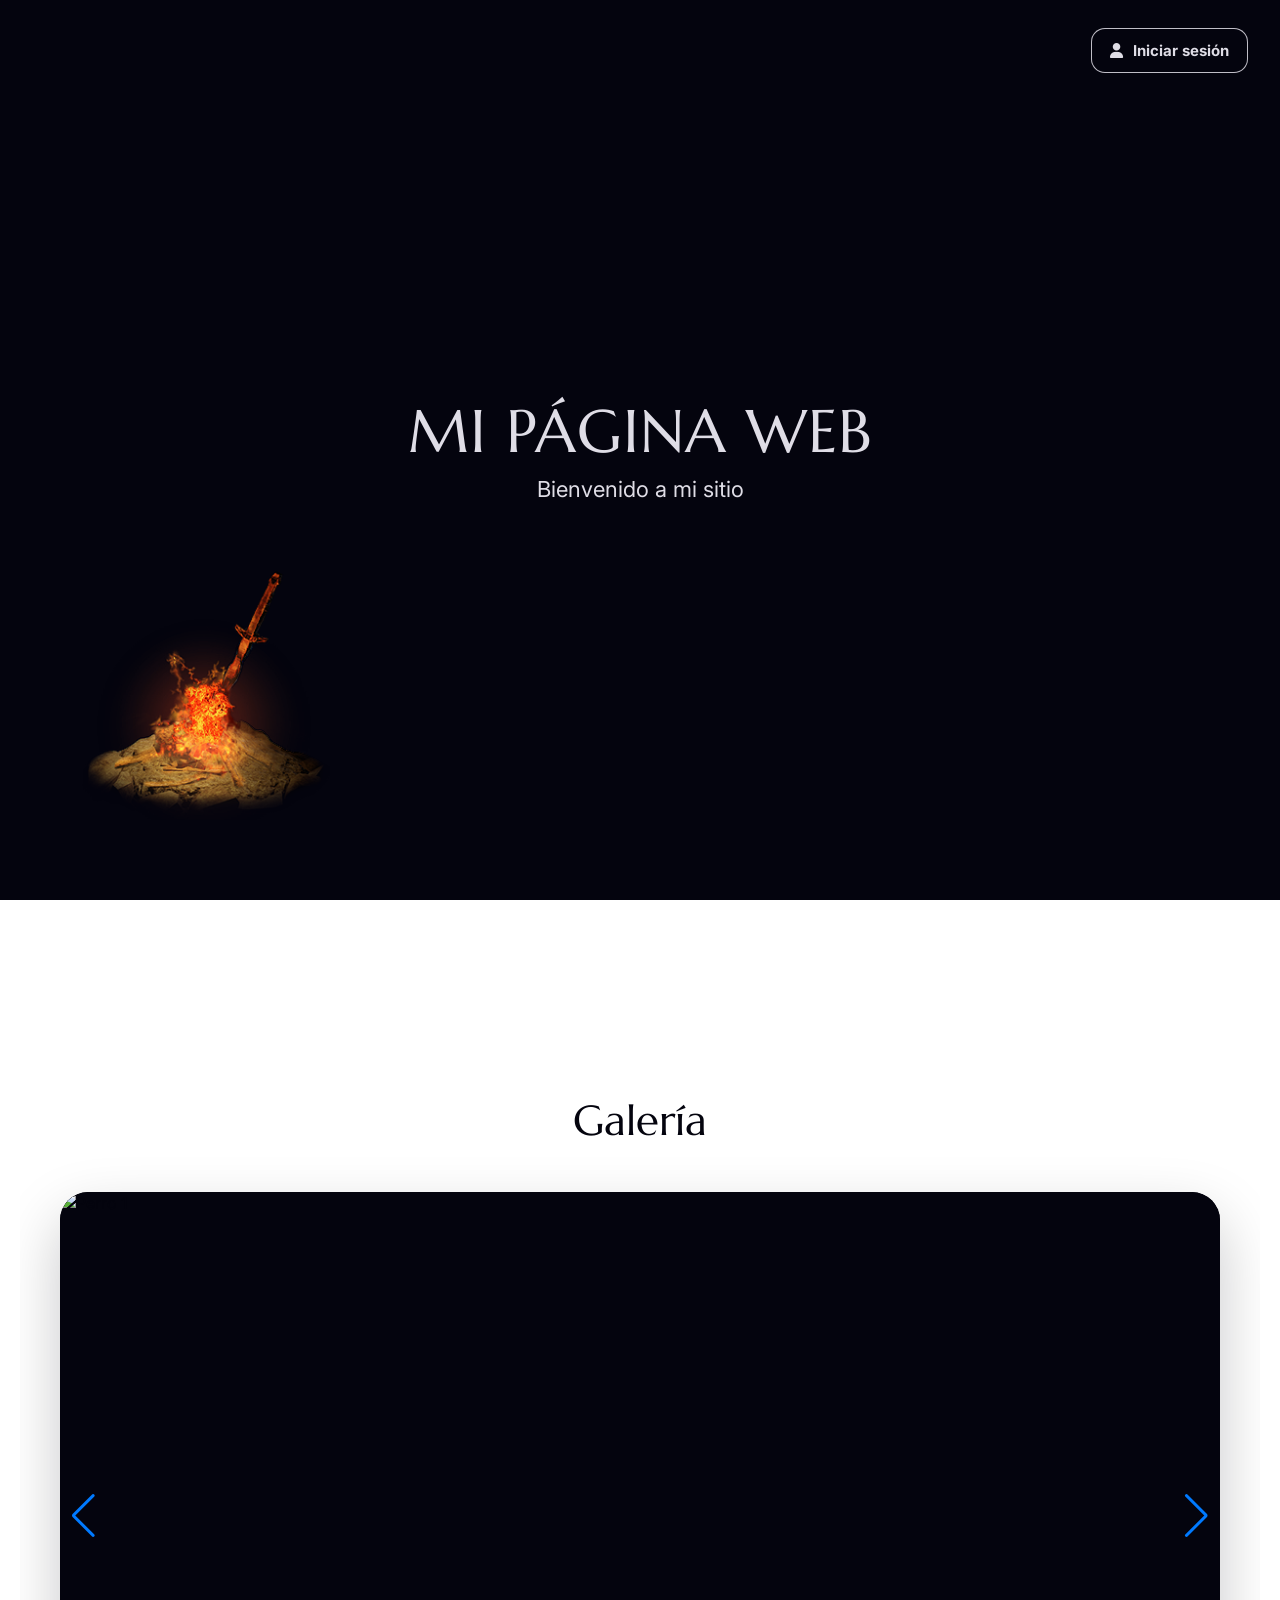
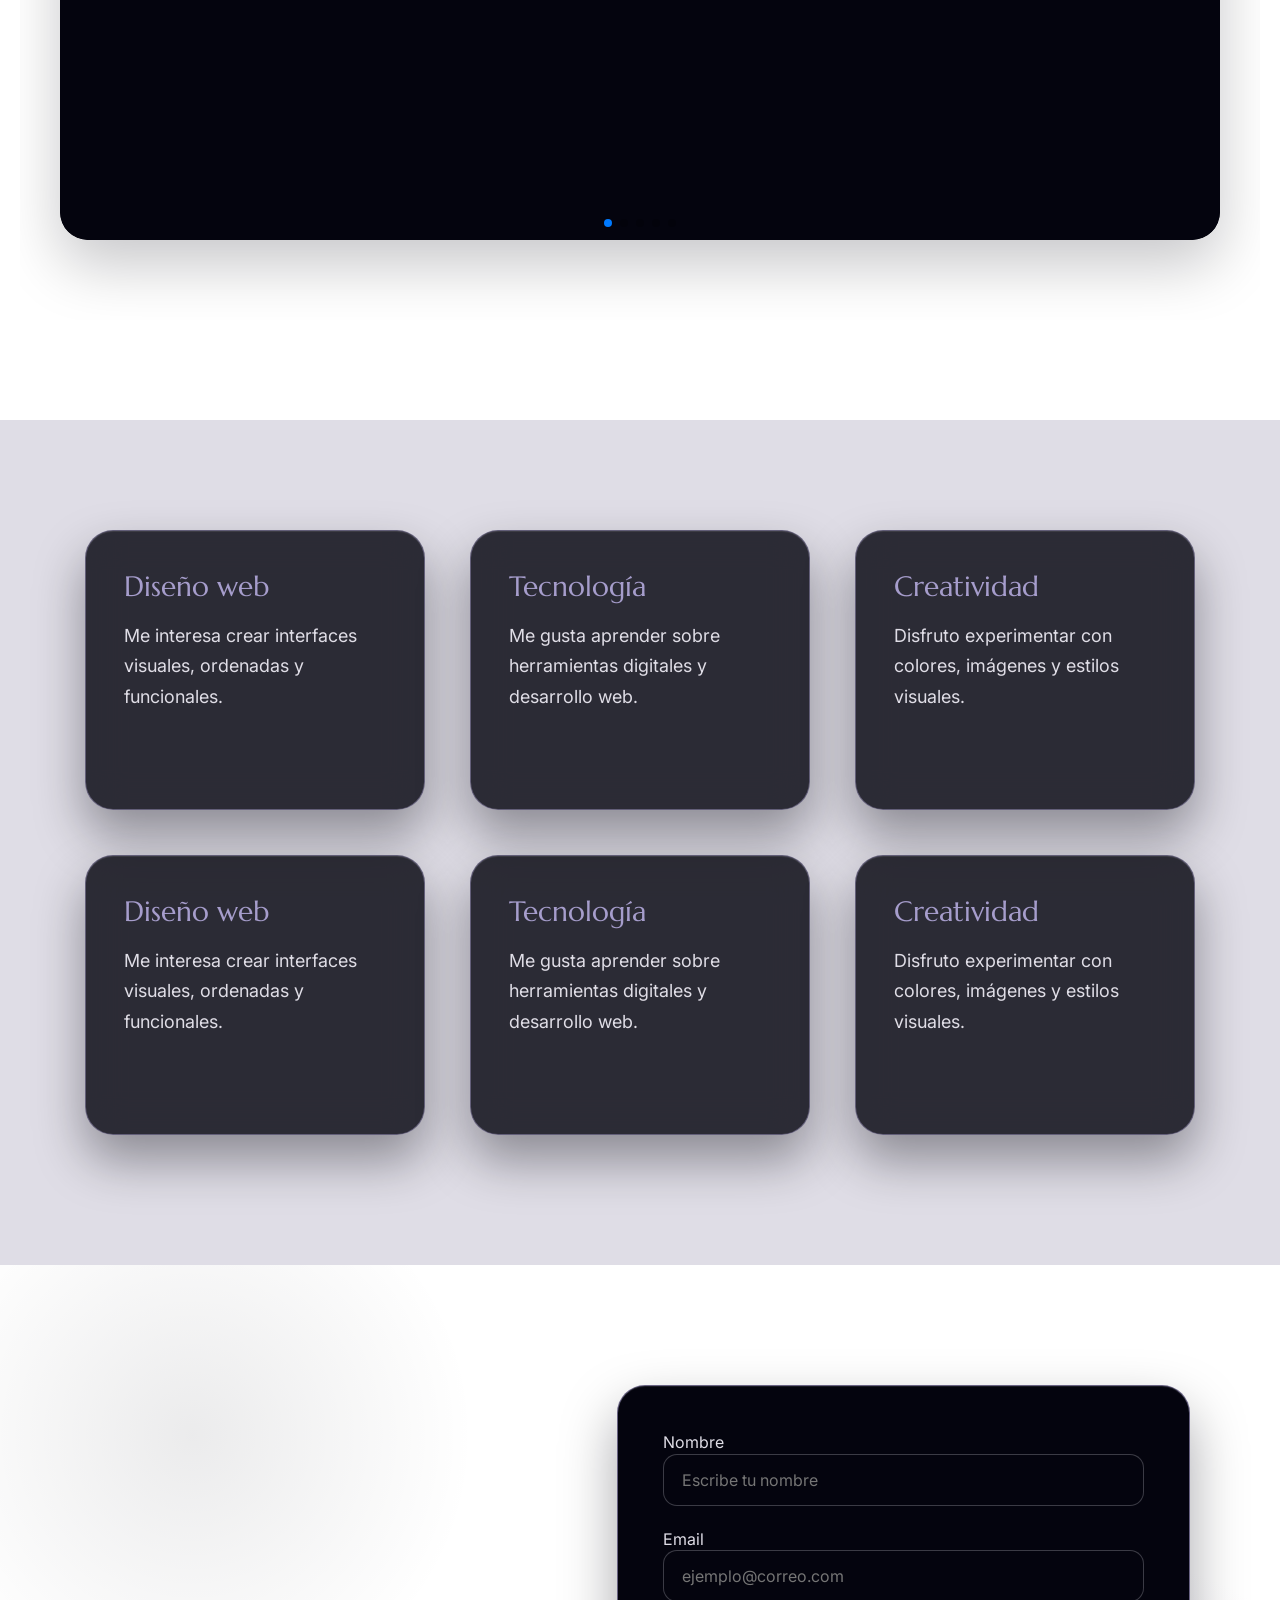
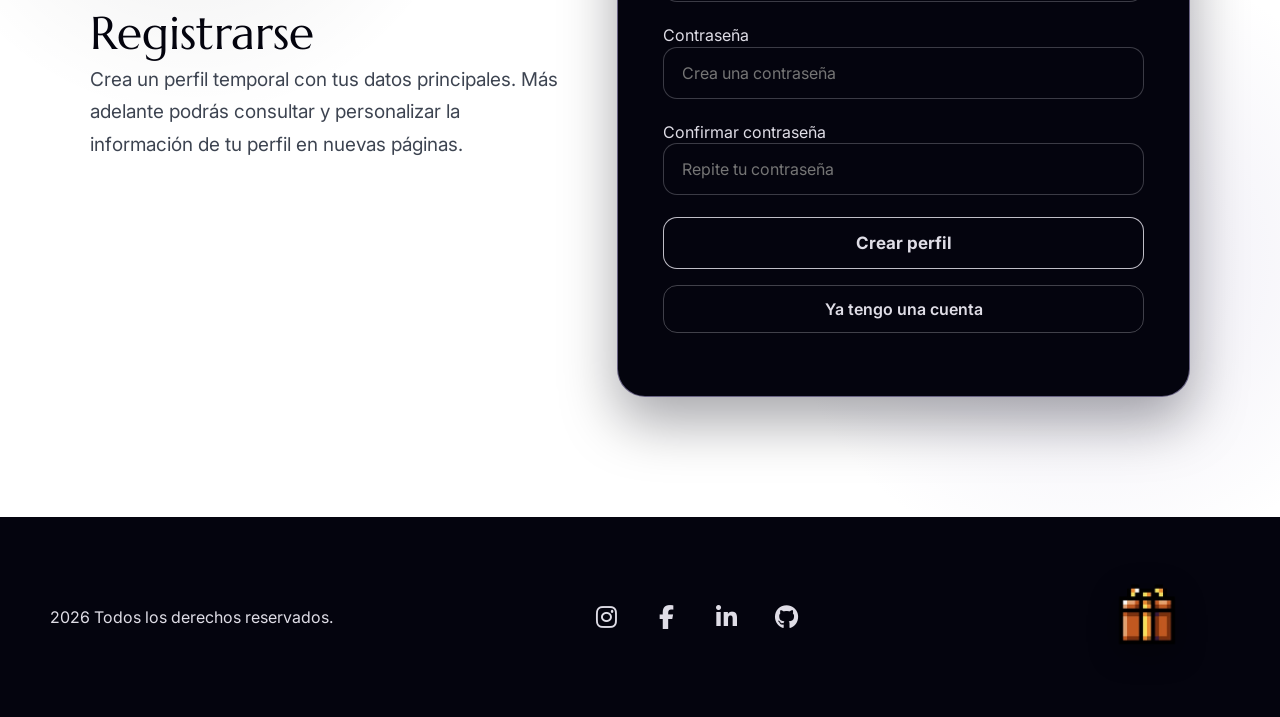
==== commit 9e2a91f0: "tercer commit" ====
--- a/index.html
+++ b/index.html
@@ -56,25 +56,24 @@
 
                 <div class="swiper-wrapper">
 
-                    <div class="swiper-slide slide-intro">
-                        <h2>Sobre esta página</h2>
-                        <p>
-                            Esta página fue creada como parte de una práctica de desarrollo web,
-                            utilizando HTML, CSS y JavaScript. Su diseño combina una estructura simple
-                            con un estilo visual minimalista y elementos que representan algunas de mis cosas favoritas.
-                        </p>
-                    </div>
-
-                    <div class="swiper-slide tarjeta-slider">
-                        <img src="./assets/slide-01.jpg" alt="Ilustración estilo anime con guitarra">
-                    </div>
-
-                    <div class="swiper-slide tarjeta-slider">
-                        <img src="./assets/slide-02.jpg" alt="Ilustración estilo anime con fondo morado">
-                    </div>
-
-                    <div class="swiper-slide tarjeta-slider">
-                        <img src="./assets/slide-03.jpg" alt="Ilustración estilo anime con fondo azul">
+                    <div class="swiper-slide tarjeta-slider">
+                        <img src="https://placedog.net/500/500?id=1" alt="Perro 1">
+                    </div>
+
+                    <div class="swiper-slide tarjeta-slider">
+                        <img src="https://placedog.net/500/500?id=2" alt="Perro 2">
+                    </div>
+
+                    <div class="swiper-slide tarjeta-slider">
+                        <img src="https://placedog.net/500/500?id=3" alt="Perro 3">
+                    </div>
+
+                    <div class="swiper-slide tarjeta-slider">
+                        <img src="https://placedog.net/500/500?id=4" alt="Perro 4">
+                    </div>
+
+                    <div class="swiper-slide tarjeta-slider">
+                        <img src="https://placedog.net/500/500?id=5" alt="Perro 5">
                     </div>
 
                 </div>
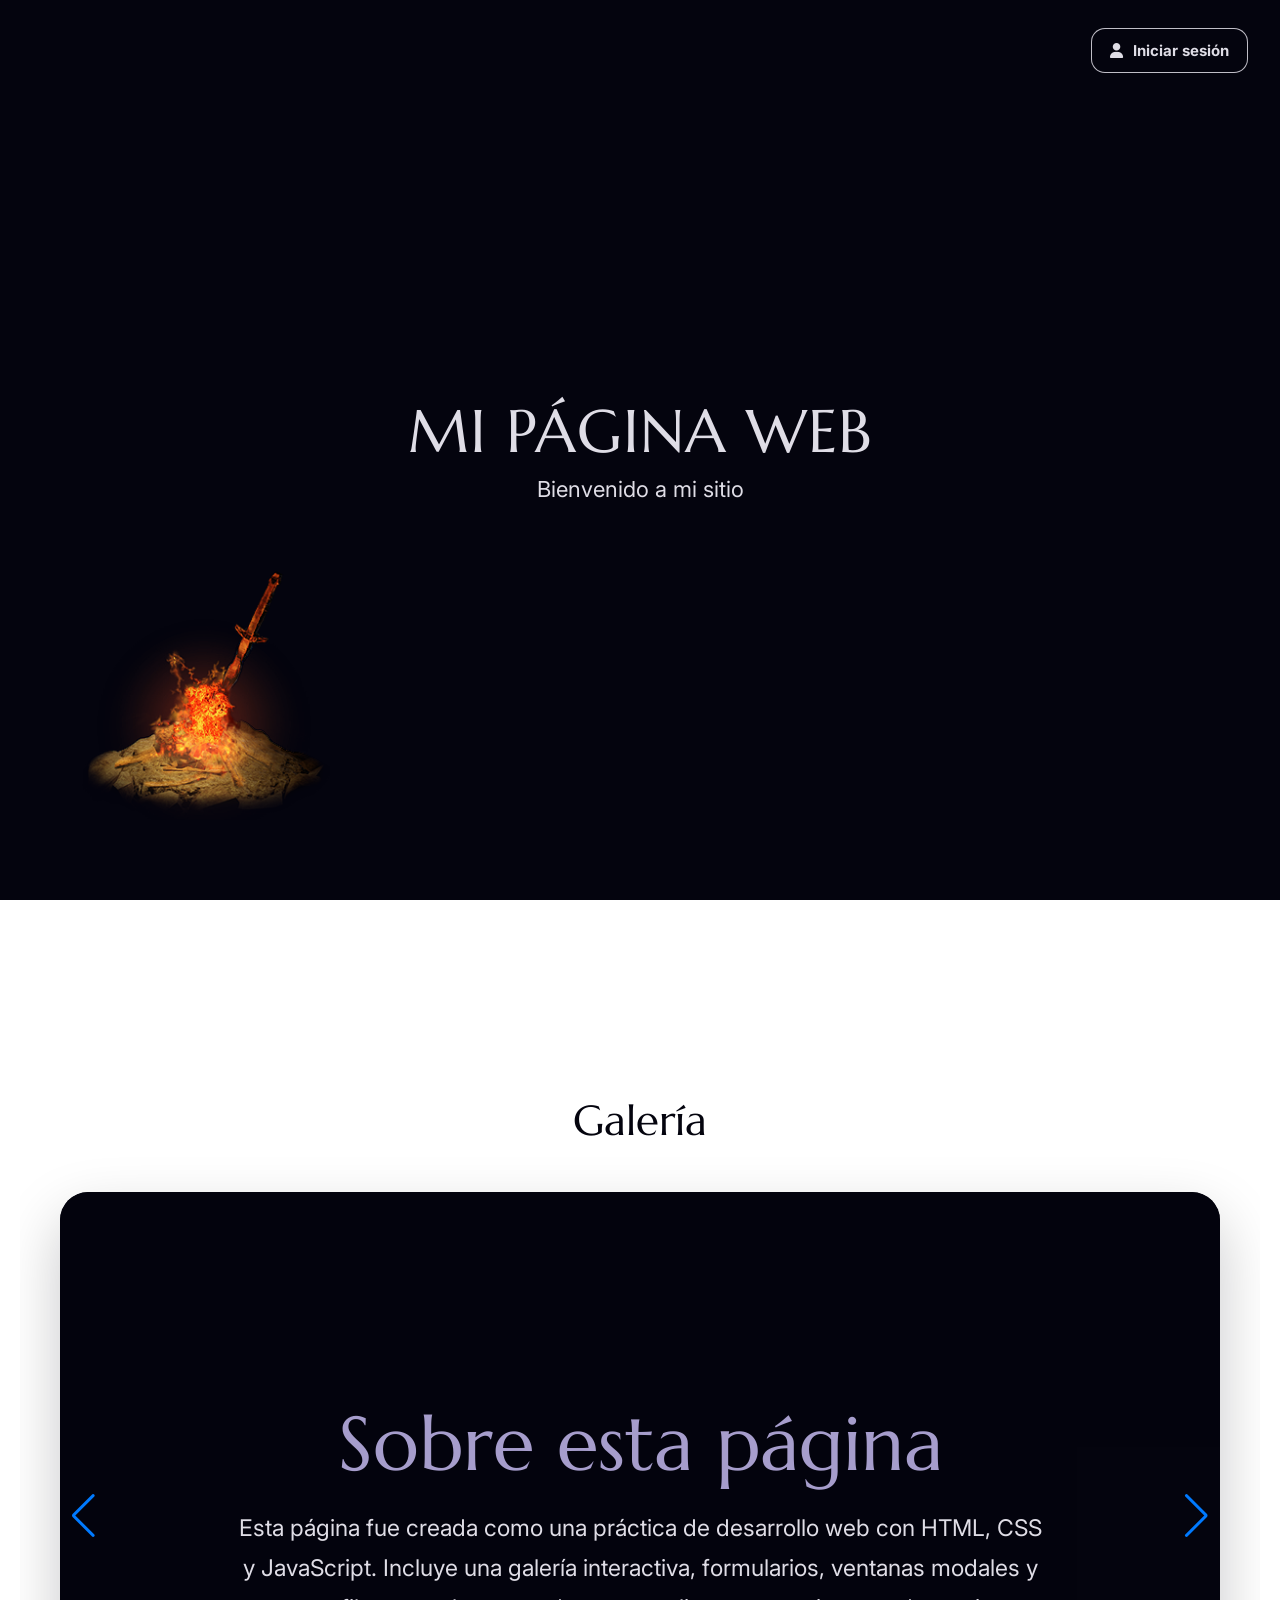
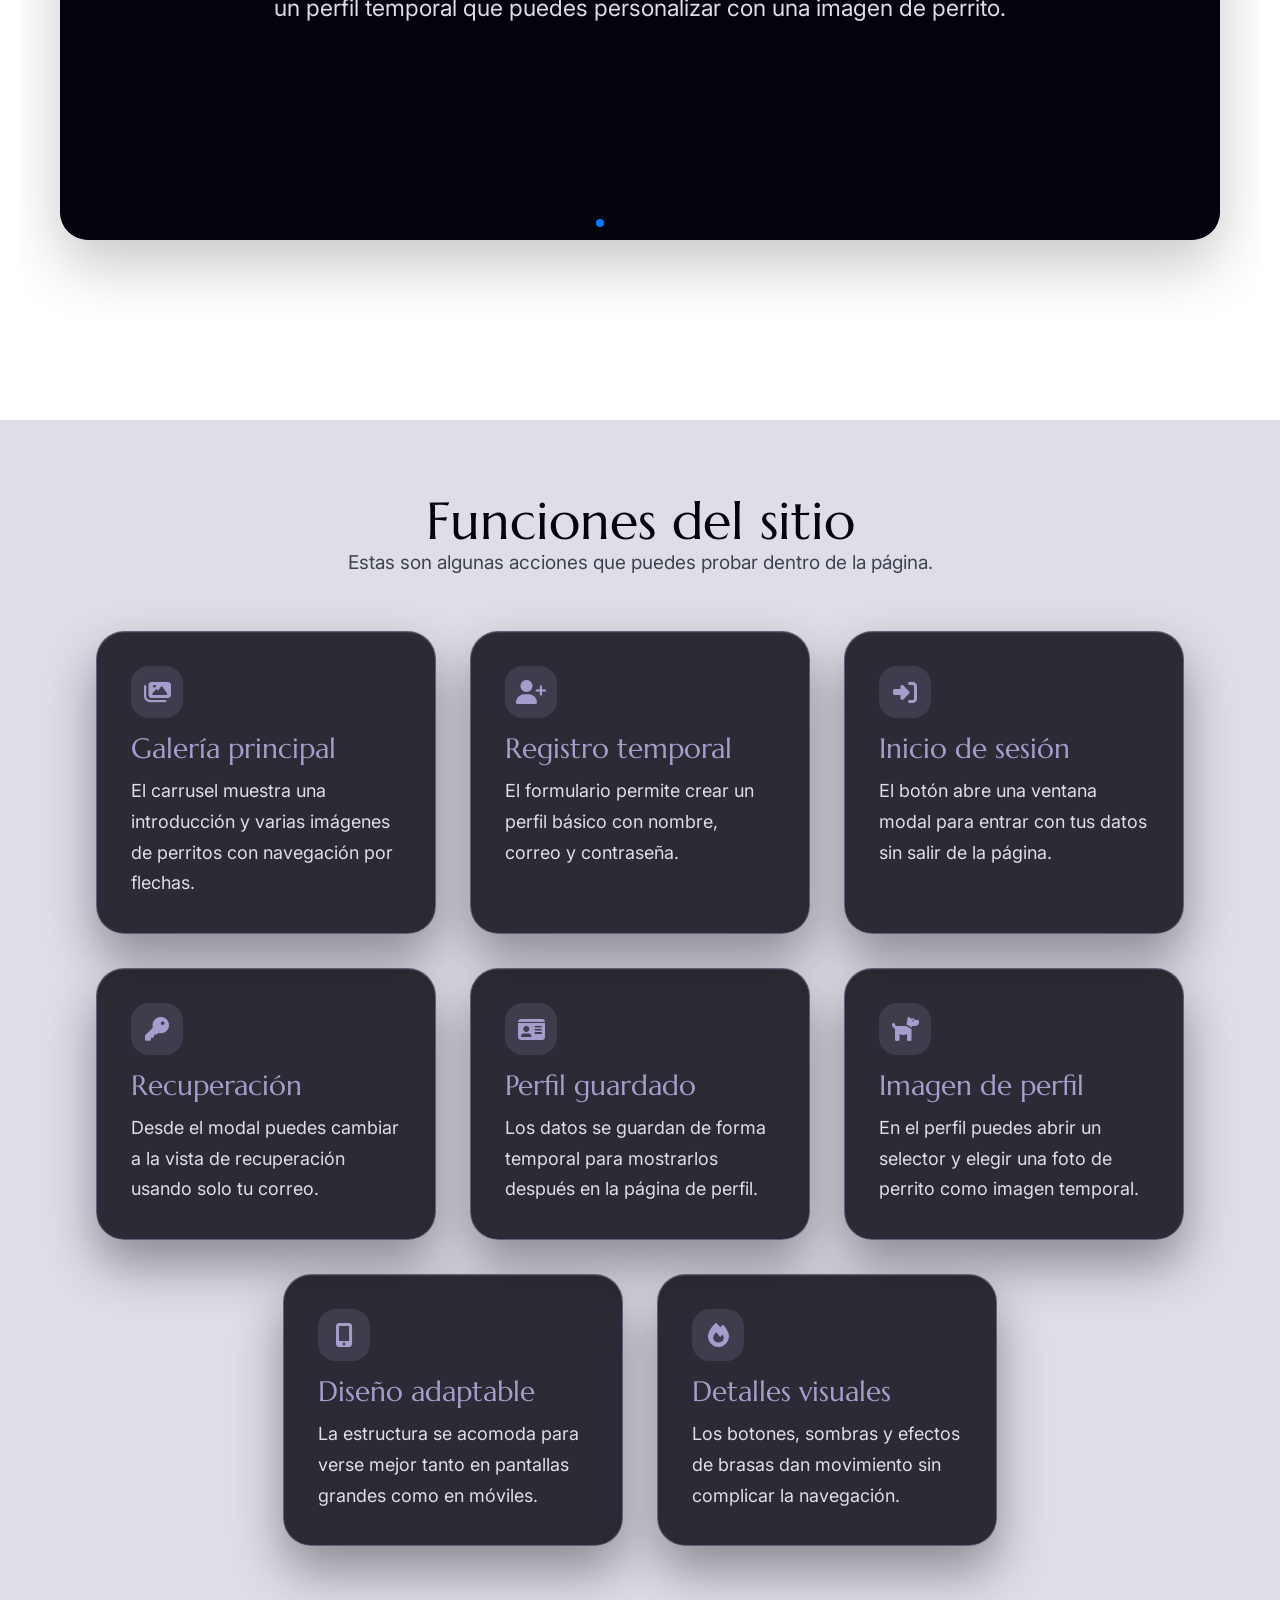
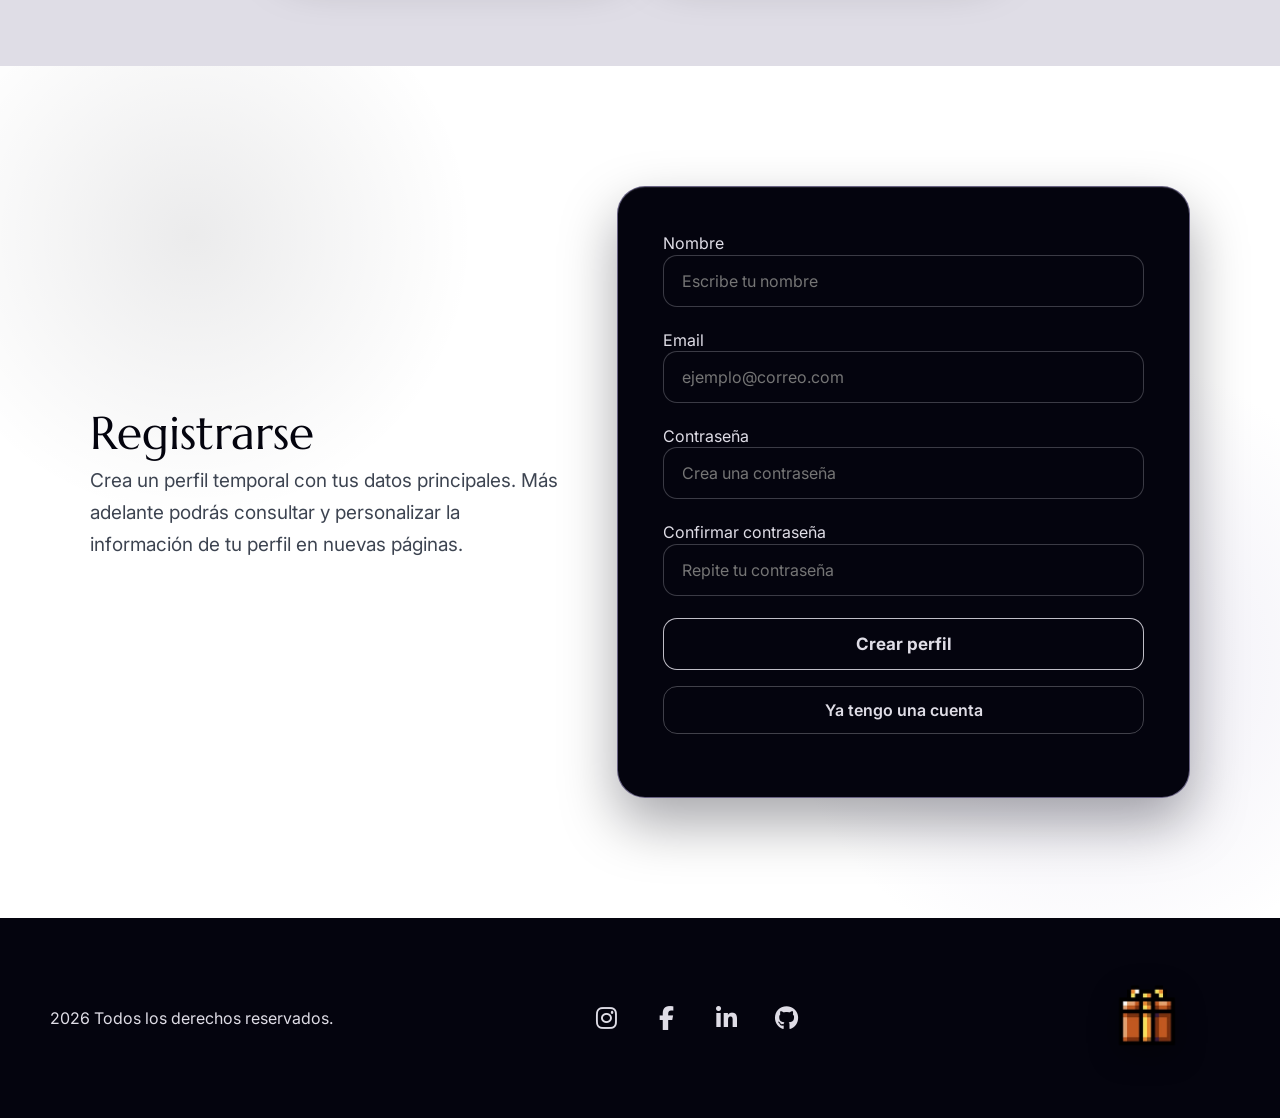
==== commit c021113c: "cuarto commit" ====
--- a/index.html
+++ b/index.html
@@ -23,6 +23,7 @@
 <body>
     <!-- Zona 1: Encabezado -->
     <header class="encabezado">
+        <!-- Botón de acceso rápido -->
         <button type="button" class="boton-login-hero boton-brasa" id="abrirLoginHero">
             <i class="fa-solid fa-user" aria-hidden="true"></i>
             Iniciar sesión
@@ -39,8 +40,12 @@
             <span></span>
             <span></span>
         </div>
+
+        <!-- Texto principal del hero -->
         <h1>Mi Página Web</h1>
         <p>Bienvenido a mi sitio</p>
+
+        <!-- Imagen decorativa del hero -->
         <img src="./assets/0_bca8b_759afe3e_orig1.webp" alt="Imagen decorativa" class="imagen-esquina">
     </header>
 
@@ -56,24 +61,35 @@
 
                 <div class="swiper-wrapper">
 
-                    <div class="swiper-slide tarjeta-slider">
-                        <img src="https://placedog.net/500/500?id=1" alt="Perro 1">
-                    </div>
-
-                    <div class="swiper-slide tarjeta-slider">
-                        <img src="https://placedog.net/500/500?id=2" alt="Perro 2">
-                    </div>
-
-                    <div class="swiper-slide tarjeta-slider">
-                        <img src="https://placedog.net/500/500?id=3" alt="Perro 3">
-                    </div>
-
-                    <div class="swiper-slide tarjeta-slider">
-                        <img src="https://placedog.net/500/500?id=4" alt="Perro 4">
-                    </div>
-
-                    <div class="swiper-slide tarjeta-slider">
-                        <img src="https://placedog.net/500/500?id=5" alt="Perro 5">
+                    <!-- Slide de introducción -->
+                    <div class="swiper-slide slide-intro">
+                        <h2>Sobre esta página</h2>
+                        <p>
+                            Esta página fue creada como una práctica de desarrollo web con HTML, CSS y JavaScript.
+                            Incluye una galería interactiva, formularios, ventanas modales y un perfil temporal
+                            que puedes personalizar con una imagen de perrito.
+                        </p>
+                    </div>
+
+                    <!-- Slides con imágenes de perros -->
+                    <div class="swiper-slide tarjeta-slider">
+                        <img src="https://placedog.net/1200/700?id=11" alt="Perro descansando">
+                    </div>
+
+                    <div class="swiper-slide tarjeta-slider">
+                        <img src="https://placedog.net/1200/700?id=12" alt="Perro mirando a la cámara">
+                    </div>
+
+                    <div class="swiper-slide tarjeta-slider">
+                        <img src="https://placedog.net/1200/700?id=13" alt="Perro al aire libre">
+                    </div>
+
+                    <div class="swiper-slide tarjeta-slider">
+                        <img src="https://placedog.net/1200/700?id=14" alt="Perro relajado">
+                    </div>
+
+                    <div class="swiper-slide tarjeta-slider">
+                        <img src="https://placedog.net/1200/700?id=15" alt="Perro feliz">
                     </div>
 
                 </div>
@@ -90,41 +106,68 @@
         </section>
     </section>
 
-    <!-- Zona 3: Intereses -->
+    <!-- Zona 3: Funcionalidades -->
     <main class="contenido">
-        <article class="tarjeta">
-            <h3>Diseño web</h3>
-            <p>Me interesa crear interfaces visuales, ordenadas y funcionales.</p>
-        </article>
-
-        <article class="tarjeta">
-            <h3>Tecnología</h3>
-            <p>Me gusta aprender sobre herramientas digitales y desarrollo web.</p>
-        </article>
-
-        <article class="tarjeta">
-            <h3>Creatividad</h3>
-            <p>Disfruto experimentar con colores, imágenes y estilos visuales.</p>
-        </article>
-        <article class="tarjeta">
-            <h3>Diseño web</h3>
-            <p>Me interesa crear interfaces visuales, ordenadas y funcionales.</p>
-        </article>
-
-        <article class="tarjeta">
-            <h3>Tecnología</h3>
-            <p>Me gusta aprender sobre herramientas digitales y desarrollo web.</p>
-        </article>
-
-        <article class="tarjeta">
-            <h3>Creatividad</h3>
-            <p>Disfruto experimentar con colores, imágenes y estilos visuales.</p>
+        <!-- Título de la sección -->
+        <div class="contenido-encabezado">
+            <h2>Funciones del sitio</h2>
+            <p>Estas son algunas acciones que puedes probar dentro de la página.</p>
+        </div>
+
+        <!-- Tarjetas informativas -->
+        <article class="tarjeta">
+            <i class="fa-solid fa-images" aria-hidden="true"></i>
+            <h3>Galería principal</h3>
+            <p>El carrusel muestra una introducción y varias imágenes de perritos con navegación por flechas.</p>
+        </article>
+
+        <article class="tarjeta">
+            <i class="fa-solid fa-user-plus" aria-hidden="true"></i>
+            <h3>Registro temporal</h3>
+            <p>El formulario permite crear un perfil básico con nombre, correo y contraseña.</p>
+        </article>
+
+        <article class="tarjeta">
+            <i class="fa-solid fa-right-to-bracket" aria-hidden="true"></i>
+            <h3>Inicio de sesión</h3>
+            <p>El botón abre una ventana modal para entrar con tus datos sin salir de la página.</p>
+        </article>
+
+        <article class="tarjeta">
+            <i class="fa-solid fa-key" aria-hidden="true"></i>
+            <h3>Recuperación</h3>
+            <p>Desde el modal puedes cambiar a la vista de recuperación usando solo tu correo.</p>
+        </article>
+
+        <article class="tarjeta">
+            <i class="fa-solid fa-id-card" aria-hidden="true"></i>
+            <h3>Perfil guardado</h3>
+            <p>Los datos se guardan de forma temporal para mostrarlos después en la página de perfil.</p>
+        </article>
+
+        <article class="tarjeta">
+            <i class="fa-solid fa-dog" aria-hidden="true"></i>
+            <h3>Imagen de perfil</h3>
+            <p>En el perfil puedes abrir un selector y elegir una foto de perrito como imagen temporal.</p>
+        </article>
+
+        <article class="tarjeta">
+            <i class="fa-solid fa-mobile-screen-button" aria-hidden="true"></i>
+            <h3>Diseño adaptable</h3>
+            <p>La estructura se acomoda para verse mejor tanto en pantallas grandes como en móviles.</p>
+        </article>
+
+        <article class="tarjeta">
+            <i class="fa-solid fa-fire" aria-hidden="true"></i>
+            <h3>Detalles visuales</h3>
+            <p>Los botones, sombras y efectos de brasas dan movimiento sin complicar la navegación.</p>
         </article>
     </main>
 
     <!-- Zona 4: Formulario de registro -->
     <section class="seccion-contacto">
         <div class="contacto-contenedor">
+            <!-- Texto del formulario -->
             <div class="contacto-info">
                 <h2>Registrarse</h2>
                 <p>
@@ -133,6 +176,7 @@
                 </p>
             </div>
 
+            <!-- Formulario para crear perfil -->
             <form class="formulario-contacto" id="formularioRegistro">
                 <div class="campo-formulario">
                     <label for="nombreRegistro">Nombre</label>
@@ -163,6 +207,7 @@
         </div>
     </section>
 
+    <!-- Modal de inicio de sesión -->
     <div class="modal-login" id="modalLogin" aria-hidden="true">
         <div class="modal-contenido" role="dialog" aria-modal="true" aria-labelledby="tituloLogin">
             <button type="button" class="modal-cerrar" id="cerrarLogin" aria-label="Cerrar inicio de sesión">
@@ -170,6 +215,7 @@
             </button>
 
             <div class="modal-vistas" id="modalVistas">
+                <!-- Vista para iniciar sesión -->
                 <div class="modal-panel">
                     <h2 id="tituloLogin">Iniciar sesión</h2>
                     <p>Ingresa tus datos para continuar con tu perfil temporal.</p>
@@ -198,6 +244,7 @@
                     </form>
                 </div>
 
+                <!-- Vista para recuperar contraseña -->
                 <div class="modal-panel">
                     <h2>Recuperar contraseña</h2>
                     <p>Escribe el email de tu perfil temporal para iniciar el proceso de recuperación.</p>
@@ -228,6 +275,7 @@
             </div>
 
             <div class="footer-links">
+                <!-- Redes sociales -->
                 <a href="#" aria-label="Instagram">
                     <i class="fa-brands fa-instagram" aria-hidden="true"></i>
                     <span class="icono-brasas" aria-hidden="true">
--- a/styles/index.css
+++ b/styles/index.css
@@ -234,26 +234,47 @@
 }
 
 
-/* -------Zona 3: Intereses------- */
+/* -------Zona 3: Funcionalidades------- */
 
 .contenido {
-    padding: 110px 60px 130px;
+    padding: 90px 60px 120px;
 
     display: flex;
     justify-content: center;
     align-items: stretch;
-    gap: 45px;
+    gap: 34px;
     flex-wrap: wrap;
 }
 
+/* Encabezado de las cards */
+.contenido-encabezado {
+    flex: 0 0 100%;
+    text-align: center;
+    margin: 0 auto 18px;
+}
+
+.contenido-encabezado h2 {
+    margin: 0 0 14px;
+    font-size: clamp(34px, 5vw, 52px);
+    color: var(--color-primario);
+}
+
+.contenido-encabezado p {
+    margin: 0;
+    font-size: 19px;
+    line-height: 1.7;
+    color: var(--neutral);
+}
+
+/* Tarjetas de funciones */
 .tarjeta {
     width: 340px;
-    min-height: 280px;
+    min-height: 255px;
 
     background: rgba(4, 4, 14, 0.82);
     color: var(--base-100);
 
-    padding: 45px 38px;
+    padding: 34px 34px;
     border-radius: 28px;
 
     border: 1px solid rgba(166, 157, 204, 0.45);
@@ -268,6 +289,7 @@
     transition: 0.3s ease;
 }
 
+/* Efecto al pasar el cursor */
 .tarjeta:hover {
     transform: translateY(-12px) scale(1.02);
 
@@ -280,8 +302,22 @@
     border-color: var(--c-purple);
 }
 
+/* Icono de cada tarjeta */
+.tarjeta i {
+    display: inline-flex;
+    align-items: center;
+    justify-content: center;
+    width: 52px;
+    height: 52px;
+    margin-bottom: 20px;
+    border-radius: 18px;
+    background: rgba(166, 157, 204, 0.16);
+    color: var(--c-purple);
+    font-size: 24px;
+}
+
 .tarjeta h3 {
-    margin: 0 0 22px 0;
+    margin: 0 0 16px 0;
 
     font-size: 28px;
     color: var(--c-purple);
@@ -295,7 +331,7 @@
     color: var(--secondary);
 }
 
-/* -------Zona 4: Formulario de contacto------- */
+/* -------Zona 4: Formulario de registro------- */
 
 .seccion-contacto {
     background:
@@ -307,6 +343,7 @@
     color: var(--color-primario);
 }
 
+/* Contenedor del formulario */
 .contacto-contenedor {
     max-width: 1100px;
     margin: 0 auto;
@@ -317,12 +354,14 @@
     align-items: center;
 }
 
+/* Título del registro */
 .contacto-info h2 {
     font-size: 46px;
     margin: 0 0 20px 0;
     color: var(--color-primario);
 }
 
+/* Descripción del registro */
 .contacto-info p {
     font-size: 19px;
     line-height: 1.7;
@@ -330,6 +369,7 @@
     margin: 0;
 }
 
+/* Campos del formulario */
 .formulario-contacto {
     background: var(--color-primario);
     padding: 45px;
@@ -431,6 +471,7 @@
     min-height: 22px;
 }
 
+/* Fondo oscuro del modal */
 .modal-login {
     position: fixed;
     inset: 0;
@@ -453,6 +494,7 @@
     pointer-events: auto;
 }
 
+/* Caja principal del modal */
 .modal-contenido {
     width: min(100%, 480px);
     max-height: min(680px, 90vh);
@@ -476,6 +518,7 @@
     transform: translateY(0) scale(1);
 }
 
+/* Contenedor de vistas del modal */
 .modal-vistas {
     width: 100%;
     display: flex;
@@ -483,10 +526,12 @@
     will-change: transform;
 }
 
+/* Desplaza a recuperación */
 .modal-login.recuperando .modal-vistas {
     transform: translateX(-100%);
 }
 
+/* Panel interno del modal */
 .modal-panel {
     width: 100%;
     min-width: 100%;
@@ -514,6 +559,7 @@
     line-height: 1.6;
 }
 
+/* Botón para cerrar modal */
 .modal-cerrar {
     width: 40px;
     height: 40px;
@@ -545,6 +591,7 @@
     outline-offset: 4px;
 }
 
+/* Botones de texto secundarios */
 .boton-texto {
     margin: 16px auto 0;
     color: var(--c-purple);
@@ -740,6 +787,7 @@
     color: var(--color-secundario);
 }
 
+/* Centra la tarjeta del perfil */
 .perfil-contenedor {
     min-height: 100vh;
     padding: 70px 24px;
@@ -747,6 +795,7 @@
     place-items: center;
 }
 
+/* Tarjeta principal del perfil */
 .perfil-tarjeta {
     width: min(100%, 620px);
     padding: 46px;
@@ -772,6 +821,7 @@
     line-height: 1.05;
 }
 
+/* Datos del perfil */
 .perfil-datos {
     display: grid;
     gap: 16px;
@@ -801,6 +851,7 @@
     overflow-wrap: anywhere;
 }
 
+/* Botón para volver */
 .perfil-volver {
     width: fit-content;
     margin-top: 30px;
@@ -817,6 +868,7 @@
     transform: translateY(-3px);
 }
 
+/* Avatar editable */
 .perfil-imagen-boton {
     width: 150px;
     height: 150px;
@@ -839,6 +891,7 @@
     object-fit: cover;
 }
 
+/* Fondo del modal de imagen */
 .modal-imagen-perfil {
     position: fixed;
     inset: 0;
@@ -861,6 +914,7 @@
     pointer-events: auto;
 }
 
+/* Caja del selector de imagen */
 .selector-imagen {
     width: min(100%, 560px);
     position: relative;
@@ -884,6 +938,7 @@
     color: var(--color-secundario);
 }
 
+/* Carrusel del selector */
 .carrusel-perfil {
     display: grid;
     grid-template-columns: 44px 1fr 44px;
@@ -891,16 +946,19 @@
     align-items: center;
 }
 
+/* Ventana visible del carrusel */
 .carrusel-ventana {
     overflow: hidden;
     border-radius: 18px;
 }
 
+/* Pista que se desplaza */
 .carrusel-pista {
     display: flex;
     transition: transform 0.4s ease;
 }
 
+/* Opción de imagen */
 .opcion-imagen {
     min-width: 100%;
     aspect-ratio: 1;
@@ -922,6 +980,7 @@
     object-fit: cover;
 }
 
+/* Flechas del selector */
 .carrusel-control {
     width: 44px;
     height: 44px;
@@ -939,6 +998,7 @@
     background-color: var(--color-secundario);
 }
 
+/* Botón de confirmación */
 .selector-confirmar {
     width: 100%;
     margin-top: 24px;
